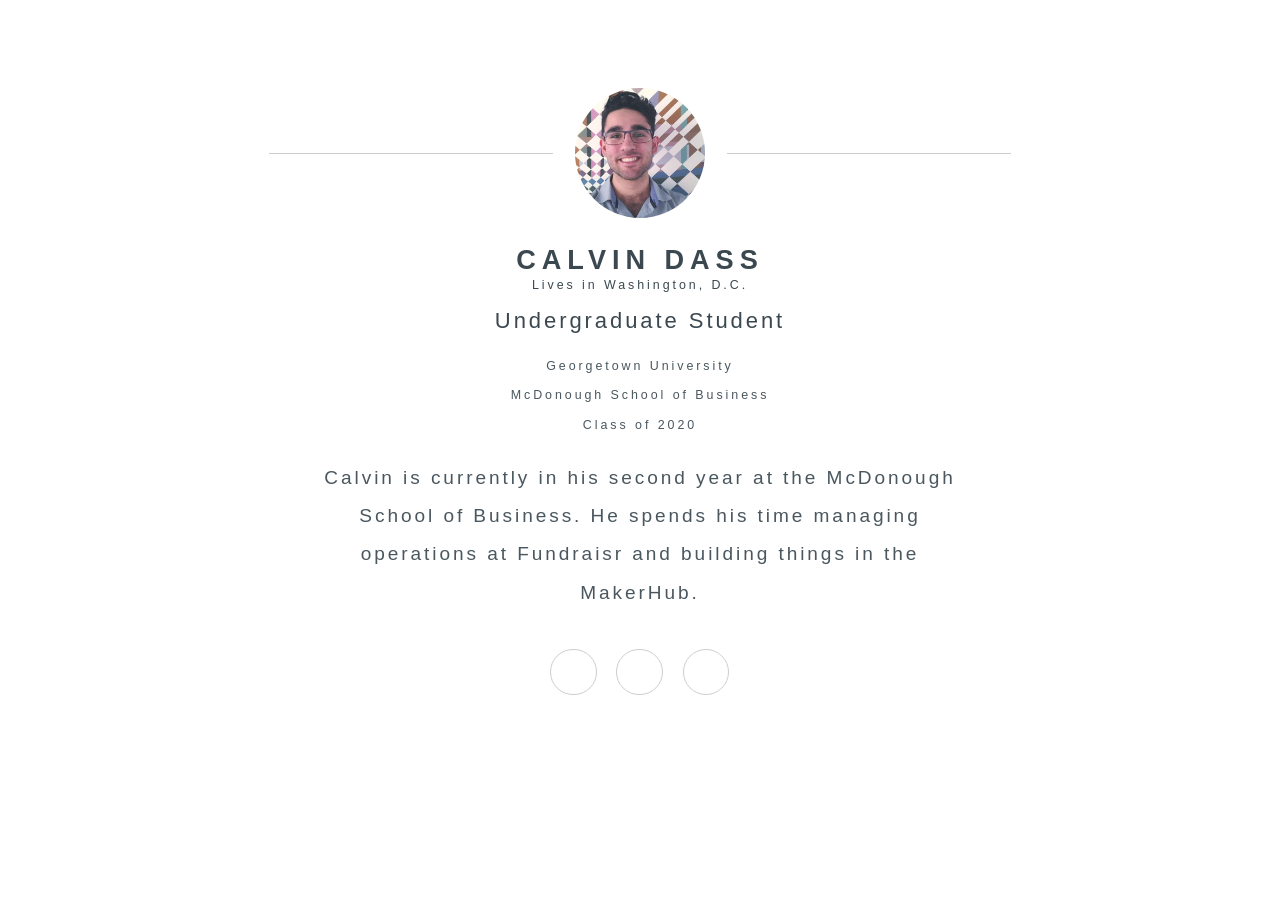
==== index.html @ 3ffeddf9 "Resume" ====
<!DOCTYPE HTML>

<html lang="en-us">
<html>
  <head>
  <title>Calvin</title>
  <meta charset="utf-8" />
  <meta name="viewport" content="width=device-width, initial-scale=1" />
  <meta name="description" content="">
  <meta name="author" content="">
  <meta name="generator" content="Hugo 0.25.1" />
  
    <link rel="icon" href="/images/icons/favicon.ico" type="image/x-icon" sizes="16x16 32x32" />
  
  
  
  <link rel="apple-touch-icon-precomposed" href="/images/icons/apple.png" />

  <link rel="stylesheet" href="/assets/css/main.css" />

  

  
    <link rel="stylesheet" href="/assets/css/font-awesome.min.css" />
  

  
    <link rel="stylesheet" href="http://calvindass.com/background.css">
  
    <link rel="stylesheet" href="http://calvindass.com/icons.css">
  

  
  
  

  <noscript><link rel="stylesheet" href="/assets/css/noscript.css" /></noscript>
</head>

  <body class="is-loading">

    
      <div id="wrapper">

        
          <section id="main">
            <header>
              <span class="avatar"><img src="/images/avatars/calvin.jpg" alt="avatar" height="130" width="130" ></span>
              <h1 class="name">
                
                  Calvin Dass
                
              </h1>
              
                <h5 class=location>Lives in <a href="#some-maps-url">Washington, D.C.</a></h5>
              

              
                <h2 class="position">Undergraduate Student</h2>
              

              
              <ul>
                
                  <li>Georgetown University</li>
                
                  <li>McDonough School of Business</li>
                
                  <li>Class of 2020</li>
                
              </ul>
              

              
                <span class="biography">Calvin is currently in his second year at the McDonough School of Business. He spends his time managing operations at Fundraisr and building things in the MakerHub.</span>
              
            </header>

            <footer>
              <ul class="icons">
                
                  <li><a href="https://www.linkedin.com/in/calvin-dass-562966106/" class="fa-linkedin" target="_blank">LinkedIn</a></li>
                
                  <li><a href="https://www.instagram.com/oakypokey" class="fa-instagram" target="_blank">Instagram</a></li>
                
                  <li><a href="CalvinDassResume.pdf" class="fa-hand-spock-o" target="_blank">Resume</a></li>
                
              </ul>
              
            </footer>
          </section>

        
          <footer id="footer">
  <ul class="copyright">
    <li>&copy; 
      
        Calvin Dass
      </li>
    <li>
      
        <a href="https://creativecommons.org/licenses/by-sa/4.0/legalcode">CC-BY-SA-4.0</a>
      </li>
  </ul>
  
    <ul class="credit copyright">
      
        <li> <a href="https://html5up.net"></a></li>
      
    </ul>
   

</footer>


      </div>
    

<script>
  if ('addEventListener' in window) {
    window.addEventListener('load', function() { document.body.className = document.body.className.replace(/\bis-loading\b/, ''); });
    document.body.className += (navigator.userAgent.match(/(MSIE|rv:11\.0)/) ? ' is-ie' : '');
  }
</script>









  

  </body>
</html>
---- assets/css/main.css ----
@charset "UTF-8";
@import url("source-sans-pro-300-family.css");
/*
	Identity by HTML5 UP
	html5up.net | @n33co
	Free for personal and commercial use under the CCA 3.0 license (html5up.net/license)
*/
/* Reset */
html, body, div, span, applet, object, iframe, h1, h2, h3, h4, h5, h6, p, blockquote, pre, a, abbr, acronym, address, big, cite, code, del, dfn, em, img, ins, kbd, q, s, samp, small, strike, strong, sub, sup, tt, var, b, u, i, center, dl, dt, dd, ol, ul, li, fieldset, form, label, legend, table, caption, tbody, tfoot, thead, tr, th, td, article, aside, canvas, details, embed, figure, figcaption, footer, header, hgroup, menu, nav, output, ruby, section, summary, time, mark, audio, video {
  margin: 0;
  padding: 0;
  border: 0;
  font-size: 100%;
  font: inherit;
  vertical-align: baseline; }

article, aside, details, figcaption, figure, footer, header, hgroup, menu, nav, section {
  display: block; }

body {
  line-height: 1; }

ol, ul {
  list-style: none; }

blockquote, q {
  quotes: none; }

blockquote:before, blockquote:after, q:before, q:after {
  content: '';
  content: none; }

table {
  border-collapse: collapse;
  border-spacing: 0; }

body {
  -webkit-text-size-adjust: none; }

/* Box Model */
*, *:before, *:after {
  -moz-box-sizing: border-box;
  -webkit-box-sizing: border-box;
  box-sizing: border-box; }

/* Type */
body, input, select, textarea {
  color: #414f57;
  font-family: "Source Sans Pro", Helvetica, sans-serif;
  font-size: 14pt;
  font-weight: 300;
  line-height: 2;
  letter-spacing: 0.2em; }
  @media screen and (max-width: 1680px) {
    body, input, select, textarea {
      font-size: 11pt; } }
  @media screen and (max-width: 480px) {
    body, input, select, textarea {
      font-size: 10pt;
      line-height: 1.75; } }

a {
  -moz-transition: color 0.2s ease, border-color 0.2s ease;
  -webkit-transition: color 0.2s ease, border-color 0.2s ease;
  -ms-transition: color 0.2s ease, border-color 0.2s ease;
  transition: color 0.2s ease, border-color 0.2s ease;
  color: inherit;
  text-decoration: none; }
  a:before {
    -moz-transition: color 0.2s ease, text-shadow 0.2s ease;
    -webkit-transition: color 0.2s ease, text-shadow 0.2s ease;
    -ms-transition: color 0.2s ease, text-shadow 0.2s ease;
    transition: color 0.2s ease, text-shadow 0.2s ease; }
  a:hover {
    color: #40e8e8;
    text-decoration: underline; }

strong, b {
  color: #313f47; }

em, i {
  font-style: italic; }

p {
  margin: 0 0 1.5em 0; }

h1, h2, h3, h4, h5, h6 {
  color: #313f47;
  line-height: 1.5;
  margin: 0 0 0.75em 0; }
  h1 a, h2 a, h3 a, h4 a, h5 a, h6 a {
    color: inherit;
    text-decoration: none; }

h1 {
  font-size: 1.85em;
  letter-spacing: 0.22em;
  margin: 0 0 0.525em 0; }
  h1.name {
    text-transform: uppercase; }

h2 {
  font-size: 1.5em; }

h3 {
  font-size: 1.25em; }

h4 {
  font-size: 1em; }

h5, li {
  font-size: 0.85em; }

h6, .biography {
  font-size: 1.3em; }

@media screen and (max-width: 480px) {
  h1 {
    font-size: 1.65em; } }
sub {
  font-size: 0.8em;
  position: relative;
  top: 0.5em; }

sup {
  font-size: 0.8em;
  position: relative;
  top: -0.5em; }

hr {
  border: 0;
  border-bottom: solid 1px #c8cccf;
  margin: 1.5em 0; }

/* Form */
form {
  margin: 0 0 1.5em 0; }
  form > .field {
    margin: 0 0 1.5em 0; }
    form > .field > :last-child {
      margin-bottom: 0; }

label {
  color: #313f47;
  display: block;
  font-size: 0.9em;
  margin: 0 0 0.75em 0; }

input:not([type]),
input[type="password"],
input[type="email"],
input[type="tel"],
select,
textarea {
  -moz-appearance: none;
  -webkit-appearance: none;
  -ms-appearance: none;
  appearance: none;
  border-radius: 4px;
  border: solid 1px #c8cccf;
  color: inherit;
  display: block;
  outline: 0;
  padding: 0 1em;
  text-decoration: none;
  width: 100%; }
  input:not([type]):invalid,
  input[type="password"]:invalid,
  input[type="email"]:invalid,
  input[type="tel"]:invalid,
  select:invalid,
  textarea:invalid {
    box-shadow: none; }
  input:not([type]):focus,
  input[type="password"]:focus,
  input[type="email"]:focus,
  input[type="tel"]:focus,
  select:focus,
  textarea:focus {
    border-color: #40e8e8; }

.select-wrapper {
  text-decoration: none;
  display: block;
  position: relative; }
  .select-wrapper:before {
    content: "";
    -moz-osx-font-smoothing: grayscale;
    -webkit-font-smoothing: antialiased;
    font-family: FontAwesome;
    font-style: normal;
    font-weight: normal;
    text-transform: none !important; }
  .select-wrapper:before {
    color: #c8cccf;
    display: block;
    height: 2.75em;
    line-height: 2.75em;
    pointer-events: none;
    position: absolute;
    right: 0;
    text-align: center;
    top: 0;
    width: 2.75em; }
  .select-wrapper select::-ms-expand {
    display: none; }

input:not([type]),
input[type="password"],
input[type="email"],
select {
  height: 2.75em; }

textarea {
  padding: 0.75em 1em; }

input[type="checkbox"],
input[type="radio"] {
  -moz-appearance: none;
  -webkit-appearance: none;
  -ms-appearance: none;
  appearance: none;
  display: block;
  float: left;
  margin-right: -2em;
  opacity: 0;
  width: 1em;
  z-index: -1; }
  input[type="checkbox"] + label,
  input[type="radio"] + label {
    text-decoration: none;
    color: #414f57;
    cursor: pointer;
    display: inline-block;
    font-size: 1em;
    font-weight: 300;
    padding-left: 2.4em;
    padding-right: 0.75em;
    position: relative; }
    input[type="checkbox"] + label:before,
    input[type="radio"] + label:before {
      -moz-osx-font-smoothing: grayscale;
      -webkit-font-smoothing: antialiased;
      font-family: FontAwesome;
      font-style: normal;
      font-weight: normal;
      text-transform: none !important; }
    input[type="checkbox"] + label:before,
    input[type="radio"] + label:before {
      border-radius: 4px;
      border: solid 1px #c8cccf;
      content: '';
      display: inline-block;
      height: 1.65em;
      left: 0;
      line-height: 1.58125em;
      position: absolute;
      text-align: center;
      top: 0.15em;
      width: 1.65em; }
  input[type="checkbox"]:checked + label:before,
  input[type="radio"]:checked + label:before {
    color: #40e8e8;
    content: '\f00c'; }
  input[type="checkbox"]:focus + label:before,
  input[type="radio"]:focus + label:before {
    border-color: #40e8e8; }

input[type="checkbox"] + label:before {
  border-radius: 4px; }

input[type="radio"] + label:before {
  border-radius: 100%; }

::-webkit-input-placeholder {
  color: #616f77 !important;
  opacity: 1.0; }

:-moz-placeholder {
  color: #616f77 !important;
  opacity: 1.0; }

::-moz-placeholder {
  color: #616f77 !important;
  opacity: 1.0; }

:-ms-input-placeholder {
  color: #616f77 !important;
  opacity: 1.0; }

.formerize-placeholder {
  color: #616f77 !important;
  opacity: 1.0; }

.grecaptcha-badge {
  display: none; }

/* Icon */
.icon {
  text-decoration: none;
  position: relative;
  border-bottom: none; }
  .icon:before {
    -moz-osx-font-smoothing: grayscale;
    -webkit-font-smoothing: antialiased;
    font-family: FontAwesome;
    font-style: normal;
    font-weight: normal;
    text-transform: none !important; }
  .icon > .label {
    display: none; }

/* List */
ol {
  list-style: decimal;
  margin: 0 0 1.5em 0;
  padding-left: 1.25em; }
  ol li {
    padding-left: 0.25em; }

ul {
  list-style: none;
  margin: 0 0 1.125em 0; }
  ul li {
    padding-bottom: 0.375em; }
  ul.alt {
    padding-left: 0; }
    ul.alt li {
      border-top: solid 1px #c8cccf;
      padding: 0.5em 0; }
      ul.alt li:first-child {
        border-top: 0;
        padding-top: 0; }
  ul.icons {
    cursor: default;
    list-style: none;
    padding-left: 0; }
    ul.icons li {
      display: inline-block;
      padding: 0.675em 0.5em; }
      ul.icons li a {
        text-decoration: none;
        position: relative;
        display: block;
        width: 3.75em;
        height: 3.75em;
        border-radius: 100%;
        border: solid 1px #c8cccf;
        line-height: 3.75em;
        overflow: hidden;
        text-align: center;
        text-indent: 3.75em;
        white-space: nowrap; }
        ul.icons li a:before {
          -moz-osx-font-smoothing: grayscale;
          -webkit-font-smoothing: antialiased;
          font-family: FontAwesome;
          font-style: normal;
          font-weight: normal;
          text-transform: none !important; }
        ul.icons li a:before {
          color: #ffffff;
          text-shadow: 1.25px 0px 0px #c8cccf, -1.25px 0px 0px #c8cccf, 0px 1.25px 0px #c8cccf, 0px -1.25px 0px #c8cccf; }
        ul.icons li a:hover:before {
          text-shadow: 1.25px 0px 0px #40e8e8, -1.25px 0px 0px #40e8e8, 0px 1.25px 0px #40e8e8, 0px -1.25px 0px #40e8e8; }
        ul.icons li a:before {
          position: absolute;
          top: 0;
          left: 0;
          width: inherit;
          height: inherit;
          font-size: 1.85rem;
          line-height: inherit;
          text-align: center;
          text-indent: 0; }
        ul.icons li a:hover {
          border-color: #40e8e8; }
    @media screen and (max-width: 480px) {
      ul.icons li a:before {
        font-size: 1.5rem; } }
  ul.actions {
    cursor: default;
    list-style: none;
    padding-left: 0; }
    ul.actions li {
      display: inline-block;
      padding: 0 0.75em 0 0;
      vertical-align: middle; }
      ul.actions li:last-child {
        padding-right: 0; }

dl {
  margin: 0 0 1.5em 0; }
  dl dt {
    display: block;
    margin: 0 0 0.75em 0; }
  dl dd {
    margin-left: 1.5em; }

/* Button */
input[type="submit"],
input[type="reset"],
input[type="button"],
button,
.button {
  -moz-appearance: none;
  -webkit-appearance: none;
  -ms-appearance: none;
  appearance: none;
  -moz-transition: background-color 0.2s ease-in-out, border-color 0.2s ease-in-out, color 0.2s ease-in-out;
  -webkit-transition: background-color 0.2s ease-in-out, border-color 0.2s ease-in-out, color 0.2s ease-in-out;
  -ms-transition: background-color 0.2s ease-in-out, border-color 0.2s ease-in-out, color 0.2s ease-in-out;
  transition: background-color 0.2s ease-in-out, border-color 0.2s ease-in-out, color 0.2s ease-in-out;
  display: inline-block;
  height: 2.75em;
  line-height: 2.75em;
  padding: 0 1.5em;
  background-color: transparent;
  border-radius: 4px;
  border: solid 1px #c8cccf;
  color: #414f57 !important;
  cursor: pointer;
  text-align: center;
  text-decoration: none;
  white-space: nowrap; }
  input[type="submit"]:hover,
  input[type="reset"]:hover,
  input[type="button"]:hover,
  button:hover,
  .button:hover {
    border-color: #40e8e8;
    color: #40e8e8 !important; }
  input[type="submit"].icon,
  input[type="reset"].icon,
  input[type="button"].icon,
  button.icon,
  .button.icon {
    padding-left: 1.35em; }
    input[type="submit"].icon:before,
    input[type="reset"].icon:before,
    input[type="button"].icon:before,
    button.icon:before,
    .button.icon:before {
      margin-right: 0.5em; }
  input[type="submit"].fit,
  input[type="reset"].fit,
  input[type="button"].fit,
  button.fit,
  .button.fit {
    display: block;
    width: 100%;
    margin: 0 0 0.75em 0; }
  input[type="submit"].small,
  input[type="reset"].small,
  input[type="button"].small,
  button.small,
  .button.small {
    font-size: 0.8em; }
  input[type="submit"].big,
  input[type="reset"].big,
  input[type="button"].big,
  button.big,
  .button.big {
    font-size: 1.35em; }
  input[type="submit"].disabled, input[type="submit"]:disabled,
  input[type="reset"].disabled,
  input[type="reset"]:disabled,
  input[type="button"].disabled,
  input[type="button"]:disabled,
  button.disabled,
  button:disabled,
  .button.disabled,
  .button:disabled {
    -moz-pointer-events: none;
    -webkit-pointer-events: none;
    -ms-pointer-events: none;
    pointer-events: none;
    opacity: 0.5; }

/* Main */
#main {
  position: relative;
  max-width: 60%;
  min-width: 27em;
  padding: 4.5em 3em 3em 3em ;
  background: #ffffff;
  border-radius: 4px;
  cursor: default;
  opacity: 0.95;
  text-align: center;
  -moz-transform-origin: 50% 50%;
  -webkit-transform-origin: 50% 50%;
  -ms-transform-origin: 50% 50%;
  transform-origin: 50% 50%;
  -moz-transform: rotateX(0deg);
  -webkit-transform: rotateX(0deg);
  -ms-transform: rotateX(0deg);
  transform: rotateX(0deg);
  -moz-transition: opacity 1s ease, -moz-transform 1s ease;
  -webkit-transition: opacity 1s ease, -webkit-transform 1s ease;
  -ms-transition: opacity 1s ease, -ms-transform 1s ease;
  transition: opacity 1s ease, transform 1s ease; }
  #main .avatar {
    position: relative;
    display: block;
    margin-bottom: 1.5em; }
    #main .avatar img {
      display: block;
      margin: 0 auto;
      border-radius: 100%;
      box-shadow: 0 0 0 1.5em #ffffff; }
    #main .avatar:before {
      content: '';
      display: block;
      position: absolute;
      top: 50%;
      left: -3em;
      width: calc(100% + 6em);
      height: 1px;
      z-index: -1;
      background: #c8cccf; }
  #main .name {
    font-weight: bold; }
  #main .location {
    display: block;
    margin-top: -1.5em;
    margin-bottom: 0.75em; }
  #main .biography {
    display: block;
    margin-bottom: 1.5em; }
  @media screen and (max-width: 480px) {
    #main {
      min-width: 0;
      width: 100%;
      padding: 4em 2em 2.5em 2em ; }
      #main .avatar:before {
        left: -2em;
        width: calc(100% + 4em); } }
  body.is-loading #main {
    opacity: 0;
    -moz-transform: rotateX(15deg);
    -webkit-transform: rotateX(15deg);
    -ms-transform: rotateX(15deg);
    transform: rotateX(15deg); }

/* Footer */
#footer {
  -moz-align-self: -moz-flex-end;
  -webkit-align-self: -webkit-flex-end;
  -ms-align-self: -ms-flex-end;
  align-self: flex-end;
  width: 100%;
  padding: 1.5em 0 0 0;
  color: rgba(255, 255, 255, 0.75);
  cursor: default;
  text-align: center; }
  #footer .copyright {
    margin: 0;
    padding: 0;
    font-size: 0.9em;
    list-style: none; }
    #footer .copyright li {
      display: inline-block;
      margin: 0 0 0 0.45em;
      padding: 0 0 0 0.85em;
      border-left: solid 1px rgba(255, 255, 255, 0.5);
      line-height: 1; }
      #footer .copyright li:first-child {
        border-left: 0; }

/* Wrapper */
#wrapper {
  display: -moz-flex;
  display: -webkit-flex;
  display: -ms-flex;
  display: flex;
  -moz-align-items: center;
  -webkit-align-items: center;
  -ms-align-items: center;
  align-items: center;
  -moz-justify-content: space-between;
  -webkit-justify-content: space-between;
  -ms-justify-content: space-between;
  justify-content: space-between;
  -moz-flex-direction: column;
  -webkit-flex-direction: column;
  -ms-flex-direction: column;
  flex-direction: column;
  -moz-perspective: 1000px;
  -webkit-perspective: 1000px;
  -ms-perspective: 1000px;
  perspective: 1000px;
  position: relative;
  min-height: 100%;
  padding: 1.5em;
  z-index: 2; }
  #wrapper > * {
    z-index: 1; }
  #wrapper:before {
    content: '';
    display: block; }
  @media screen and (max-width: 360px) {
    #wrapper {
      padding: 0.75em; } }
  body.is-ie #wrapper {
    height: 100%; }

/*# sourceMappingURL=main.css.map */
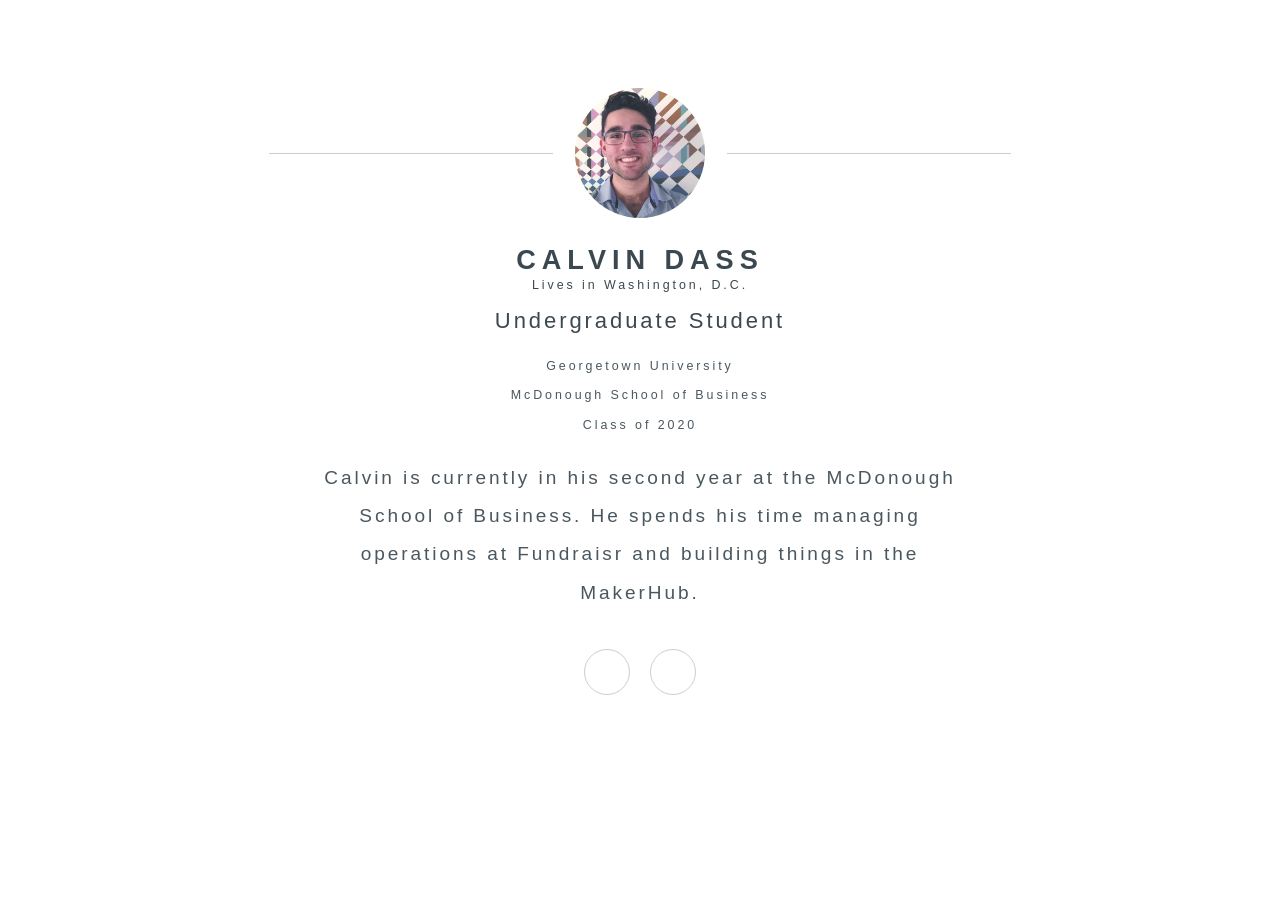
==== commit 470e8110: "Removed Instagram" ====
--- a/index.html
+++ b/index.html
@@ -81,8 +81,6 @@
                 
                   <li><a href="https://www.linkedin.com/in/calvin-dass-562966106/" class="fa-linkedin" target="_blank">LinkedIn</a></li>
                 
-                  <li><a href="https://www.instagram.com/oakypokey" class="fa-instagram" target="_blank">Instagram</a></li>
-                
                   <li><a href="CalvinDassResume.pdf" class="fa-hand-spock-o" target="_blank">Resume</a></li>
                 
               </ul>
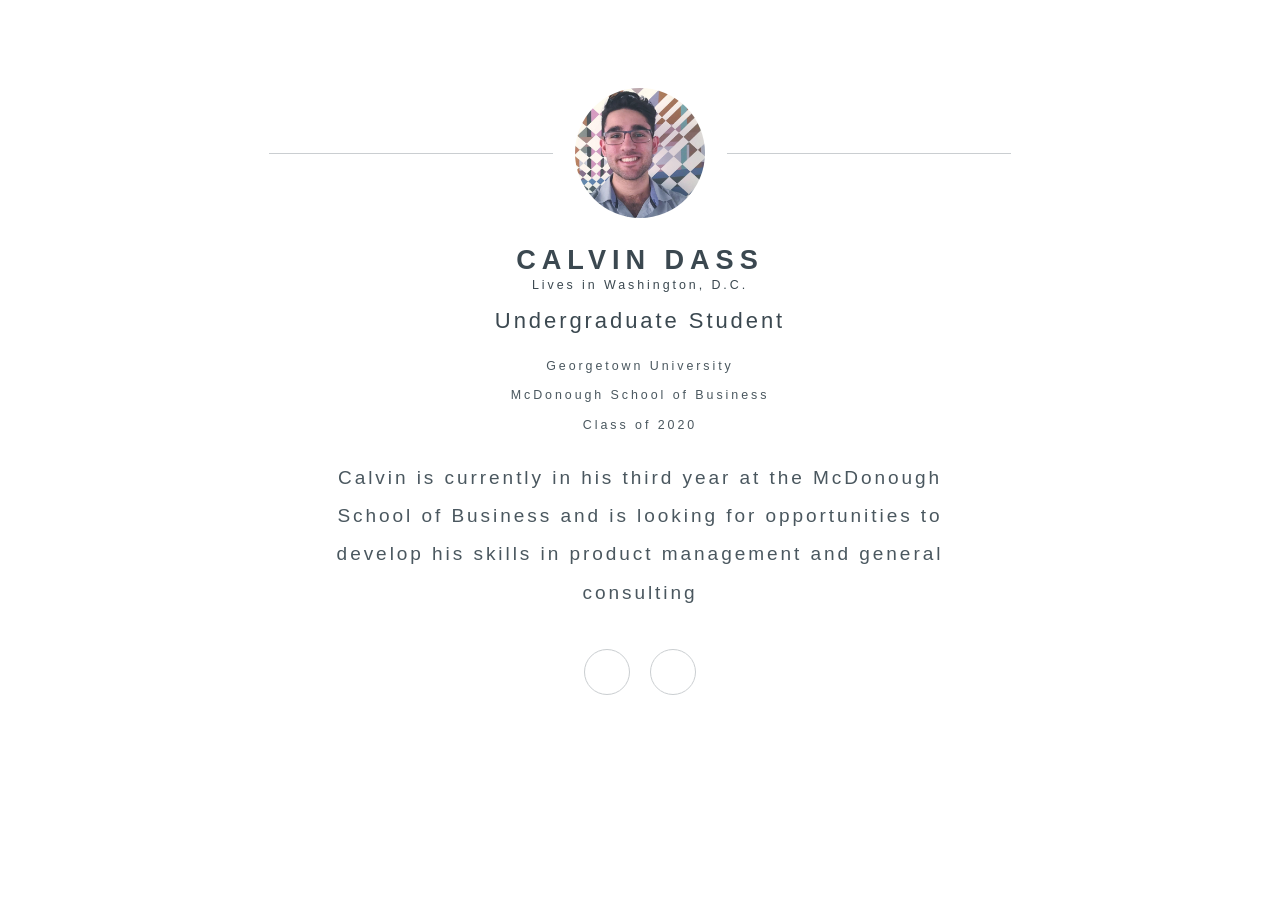
==== commit 38d29502: "Updated bio" ====
--- a/index.html
+++ b/index.html
@@ -1,135 +1,135 @@
-<!DOCTYPE HTML>
-
-<html lang="en-us">
-<html>
-  <head>
-  <title>Calvin</title>
-  <meta charset="utf-8" />
-  <meta name="viewport" content="width=device-width, initial-scale=1" />
-  <meta name="description" content="">
-  <meta name="author" content="">
-  <meta name="generator" content="Hugo 0.25.1" />
-  
-    <link rel="icon" href="/images/icons/favicon.ico" type="image/x-icon" sizes="16x16 32x32" />
-  
-  
-  
-  <link rel="apple-touch-icon-precomposed" href="/images/icons/apple.png" />
-
-  <link rel="stylesheet" href="/assets/css/main.css" />
-
-  
-
-  
-    <link rel="stylesheet" href="/assets/css/font-awesome.min.css" />
-  
-
-  
-    <link rel="stylesheet" href="http://calvindass.com/background.css">
-  
-    <link rel="stylesheet" href="http://calvindass.com/icons.css">
-  
-
-  
-  
-  
-
-  <noscript><link rel="stylesheet" href="/assets/css/noscript.css" /></noscript>
-</head>
-
-  <body class="is-loading">
-
-    
-      <div id="wrapper">
-
-        
-          <section id="main">
-            <header>
-              <span class="avatar"><img src="/images/avatars/calvin.jpg" alt="avatar" height="130" width="130" ></span>
-              <h1 class="name">
-                
-                  Calvin Dass
-                
-              </h1>
-              
-                <h5 class=location>Lives in <a href="#some-maps-url">Washington, D.C.</a></h5>
-              
-
-              
-                <h2 class="position">Undergraduate Student</h2>
-              
-
-              
-              <ul>
-                
-                  <li>Georgetown University</li>
-                
-                  <li>McDonough School of Business</li>
-                
-                  <li>Class of 2020</li>
-                
-              </ul>
-              
-
-              
-                <span class="biography">Calvin is currently in his second year at the McDonough School of Business. He spends his time managing operations at Fundraisr and building things in the MakerHub.</span>
-              
-            </header>
-
-            <footer>
-              <ul class="icons">
-                
-                  <li><a href="https://www.linkedin.com/in/calvin-dass-562966106/" class="fa-linkedin" target="_blank">LinkedIn</a></li>
-                
-                  <li><a href="CalvinDassResume.pdf" class="fa-hand-spock-o" target="_blank">Resume</a></li>
-                
-              </ul>
-              
-            </footer>
-          </section>
-
-        
-          <footer id="footer">
-  <ul class="copyright">
-    <li>&copy; 
-      
-        Calvin Dass
-      </li>
-    <li>
-      
-        <a href="https://creativecommons.org/licenses/by-sa/4.0/legalcode">CC-BY-SA-4.0</a>
-      </li>
-  </ul>
-  
-    <ul class="credit copyright">
-      
-        <li> <a href="https://html5up.net"></a></li>
-      
-    </ul>
-   
-
-</footer>
-
-
-      </div>
-    
-
-<script>
-  if ('addEventListener' in window) {
-    window.addEventListener('load', function() { document.body.className = document.body.className.replace(/\bis-loading\b/, ''); });
-    document.body.className += (navigator.userAgent.match(/(MSIE|rv:11\.0)/) ? ' is-ie' : '');
-  }
-</script>
-
-
-
-
-
-
-
-
-
-  
-
-  </body>
-</html>
+<!DOCTYPE HTML>
+
+<html lang="en-us">
+<html>
+  <head>
+  <title>Calvin</title>
+  <meta charset="utf-8" />
+  <meta name="viewport" content="width=device-width, initial-scale=1" />
+  <meta name="description" content="">
+  <meta name="author" content="">
+  <meta name="generator" content="Hugo 0.25.1" />
+  
+    <link rel="icon" href="/images/icons/favicon.ico" type="image/x-icon" sizes="16x16 32x32" />
+  
+  
+  
+  <link rel="apple-touch-icon-precomposed" href="/images/icons/apple.png" />
+
+  <link rel="stylesheet" href="/assets/css/main.css" />
+
+  
+
+  
+    <link rel="stylesheet" href="/assets/css/font-awesome.min.css" />
+  
+
+  
+    <link rel="stylesheet" href="http://calvindass.com/background.css">
+  
+    <link rel="stylesheet" href="http://calvindass.com/icons.css">
+  
+
+  
+  
+  
+
+  <noscript><link rel="stylesheet" href="/assets/css/noscript.css" /></noscript>
+</head>
+
+  <body class="is-loading">
+
+    
+      <div id="wrapper">
+
+        
+          <section id="main">
+            <header>
+              <span class="avatar"><img src="/images/avatars/calvin.jpg" alt="avatar" height="130" width="130" ></span>
+              <h1 class="name">
+                
+                  Calvin Dass
+                
+              </h1>
+              
+                <h5 class=location>Lives in <a href="#some-maps-url">Washington, D.C.</a></h5>
+              
+
+              
+                <h2 class="position">Undergraduate Student</h2>
+              
+
+              
+              <ul>
+                
+                  <li>Georgetown University</li>
+                
+                  <li>McDonough School of Business</li>
+                
+                  <li>Class of 2020</li>
+                
+              </ul>
+              
+
+              
+                <span class="biography">Calvin is currently in his third year at the McDonough School of Business and is looking for opportunities to develop his skills in product management and general consulting</span>
+              
+            </header>
+
+            <footer>
+              <ul class="icons">
+                
+                  <li><a href="https://www.linkedin.com/in/calvin-dass-562966106/" class="fa-linkedin" target="_blank">LinkedIn</a></li>
+                
+                  <li><a href="CalvinDassResume.pdf" class="fa-hand-spock-o" target="_blank">Resume</a></li>
+                
+              </ul>
+              
+            </footer>
+          </section>
+
+        
+          <footer id="footer">
+  <ul class="copyright">
+    <li>&copy; 
+      
+        Calvin Dass
+      </li>
+    <li>
+      
+        <a href="https://creativecommons.org/licenses/by-sa/4.0/legalcode">CC-BY-SA-4.0</a>
+      </li>
+  </ul>
+  
+    <ul class="credit copyright">
+      
+        <li> <a href="https://html5up.net"></a></li>
+      
+    </ul>
+   
+
+</footer>
+
+
+      </div>
+    
+
+<script>
+  if ('addEventListener' in window) {
+    window.addEventListener('load', function() { document.body.className = document.body.className.replace(/\bis-loading\b/, ''); });
+    document.body.className += (navigator.userAgent.match(/(MSIE|rv:11\.0)/) ? ' is-ie' : '');
+  }
+</script>
+
+
+
+
+
+
+
+
+
+  
+
+  </body>
+</html>
--- a/assets/css/main.css
+++ b/assets/css/main.css
@@ -1,608 +1,608 @@
-@charset "UTF-8";
-@import url("source-sans-pro-300-family.css");
-/*
-	Identity by HTML5 UP
-	html5up.net | @n33co
-	Free for personal and commercial use under the CCA 3.0 license (html5up.net/license)
-*/
-/* Reset */
-html, body, div, span, applet, object, iframe, h1, h2, h3, h4, h5, h6, p, blockquote, pre, a, abbr, acronym, address, big, cite, code, del, dfn, em, img, ins, kbd, q, s, samp, small, strike, strong, sub, sup, tt, var, b, u, i, center, dl, dt, dd, ol, ul, li, fieldset, form, label, legend, table, caption, tbody, tfoot, thead, tr, th, td, article, aside, canvas, details, embed, figure, figcaption, footer, header, hgroup, menu, nav, output, ruby, section, summary, time, mark, audio, video {
-  margin: 0;
-  padding: 0;
-  border: 0;
-  font-size: 100%;
-  font: inherit;
-  vertical-align: baseline; }
-
-article, aside, details, figcaption, figure, footer, header, hgroup, menu, nav, section {
-  display: block; }
-
-body {
-  line-height: 1; }
-
-ol, ul {
-  list-style: none; }
-
-blockquote, q {
-  quotes: none; }
-
-blockquote:before, blockquote:after, q:before, q:after {
-  content: '';
-  content: none; }
-
-table {
-  border-collapse: collapse;
-  border-spacing: 0; }
-
-body {
-  -webkit-text-size-adjust: none; }
-
-/* Box Model */
-*, *:before, *:after {
-  -moz-box-sizing: border-box;
-  -webkit-box-sizing: border-box;
-  box-sizing: border-box; }
-
-/* Type */
-body, input, select, textarea {
-  color: #414f57;
-  font-family: "Source Sans Pro", Helvetica, sans-serif;
-  font-size: 14pt;
-  font-weight: 300;
-  line-height: 2;
-  letter-spacing: 0.2em; }
-  @media screen and (max-width: 1680px) {
-    body, input, select, textarea {
-      font-size: 11pt; } }
-  @media screen and (max-width: 480px) {
-    body, input, select, textarea {
-      font-size: 10pt;
-      line-height: 1.75; } }
-
-a {
-  -moz-transition: color 0.2s ease, border-color 0.2s ease;
-  -webkit-transition: color 0.2s ease, border-color 0.2s ease;
-  -ms-transition: color 0.2s ease, border-color 0.2s ease;
-  transition: color 0.2s ease, border-color 0.2s ease;
-  color: inherit;
-  text-decoration: none; }
-  a:before {
-    -moz-transition: color 0.2s ease, text-shadow 0.2s ease;
-    -webkit-transition: color 0.2s ease, text-shadow 0.2s ease;
-    -ms-transition: color 0.2s ease, text-shadow 0.2s ease;
-    transition: color 0.2s ease, text-shadow 0.2s ease; }
-  a:hover {
-    color: #40e8e8;
-    text-decoration: underline; }
-
-strong, b {
-  color: #313f47; }
-
-em, i {
-  font-style: italic; }
-
-p {
-  margin: 0 0 1.5em 0; }
-
-h1, h2, h3, h4, h5, h6 {
-  color: #313f47;
-  line-height: 1.5;
-  margin: 0 0 0.75em 0; }
-  h1 a, h2 a, h3 a, h4 a, h5 a, h6 a {
-    color: inherit;
-    text-decoration: none; }
-
-h1 {
-  font-size: 1.85em;
-  letter-spacing: 0.22em;
-  margin: 0 0 0.525em 0; }
-  h1.name {
-    text-transform: uppercase; }
-
-h2 {
-  font-size: 1.5em; }
-
-h3 {
-  font-size: 1.25em; }
-
-h4 {
-  font-size: 1em; }
-
-h5, li {
-  font-size: 0.85em; }
-
-h6, .biography {
-  font-size: 1.3em; }
-
-@media screen and (max-width: 480px) {
-  h1 {
-    font-size: 1.65em; } }
-sub {
-  font-size: 0.8em;
-  position: relative;
-  top: 0.5em; }
-
-sup {
-  font-size: 0.8em;
-  position: relative;
-  top: -0.5em; }
-
-hr {
-  border: 0;
-  border-bottom: solid 1px #c8cccf;
-  margin: 1.5em 0; }
-
-/* Form */
-form {
-  margin: 0 0 1.5em 0; }
-  form > .field {
-    margin: 0 0 1.5em 0; }
-    form > .field > :last-child {
-      margin-bottom: 0; }
-
-label {
-  color: #313f47;
-  display: block;
-  font-size: 0.9em;
-  margin: 0 0 0.75em 0; }
-
-input:not([type]),
-input[type="password"],
-input[type="email"],
-input[type="tel"],
-select,
-textarea {
-  -moz-appearance: none;
-  -webkit-appearance: none;
-  -ms-appearance: none;
-  appearance: none;
-  border-radius: 4px;
-  border: solid 1px #c8cccf;
-  color: inherit;
-  display: block;
-  outline: 0;
-  padding: 0 1em;
-  text-decoration: none;
-  width: 100%; }
-  input:not([type]):invalid,
-  input[type="password"]:invalid,
-  input[type="email"]:invalid,
-  input[type="tel"]:invalid,
-  select:invalid,
-  textarea:invalid {
-    box-shadow: none; }
-  input:not([type]):focus,
-  input[type="password"]:focus,
-  input[type="email"]:focus,
-  input[type="tel"]:focus,
-  select:focus,
-  textarea:focus {
-    border-color: #40e8e8; }
-
-.select-wrapper {
-  text-decoration: none;
-  display: block;
-  position: relative; }
-  .select-wrapper:before {
-    content: "";
-    -moz-osx-font-smoothing: grayscale;
-    -webkit-font-smoothing: antialiased;
-    font-family: FontAwesome;
-    font-style: normal;
-    font-weight: normal;
-    text-transform: none !important; }
-  .select-wrapper:before {
-    color: #c8cccf;
-    display: block;
-    height: 2.75em;
-    line-height: 2.75em;
-    pointer-events: none;
-    position: absolute;
-    right: 0;
-    text-align: center;
-    top: 0;
-    width: 2.75em; }
-  .select-wrapper select::-ms-expand {
-    display: none; }
-
-input:not([type]),
-input[type="password"],
-input[type="email"],
-select {
-  height: 2.75em; }
-
-textarea {
-  padding: 0.75em 1em; }
-
-input[type="checkbox"],
-input[type="radio"] {
-  -moz-appearance: none;
-  -webkit-appearance: none;
-  -ms-appearance: none;
-  appearance: none;
-  display: block;
-  float: left;
-  margin-right: -2em;
-  opacity: 0;
-  width: 1em;
-  z-index: -1; }
-  input[type="checkbox"] + label,
-  input[type="radio"] + label {
-    text-decoration: none;
-    color: #414f57;
-    cursor: pointer;
-    display: inline-block;
-    font-size: 1em;
-    font-weight: 300;
-    padding-left: 2.4em;
-    padding-right: 0.75em;
-    position: relative; }
-    input[type="checkbox"] + label:before,
-    input[type="radio"] + label:before {
-      -moz-osx-font-smoothing: grayscale;
-      -webkit-font-smoothing: antialiased;
-      font-family: FontAwesome;
-      font-style: normal;
-      font-weight: normal;
-      text-transform: none !important; }
-    input[type="checkbox"] + label:before,
-    input[type="radio"] + label:before {
-      border-radius: 4px;
-      border: solid 1px #c8cccf;
-      content: '';
-      display: inline-block;
-      height: 1.65em;
-      left: 0;
-      line-height: 1.58125em;
-      position: absolute;
-      text-align: center;
-      top: 0.15em;
-      width: 1.65em; }
-  input[type="checkbox"]:checked + label:before,
-  input[type="radio"]:checked + label:before {
-    color: #40e8e8;
-    content: '\f00c'; }
-  input[type="checkbox"]:focus + label:before,
-  input[type="radio"]:focus + label:before {
-    border-color: #40e8e8; }
-
-input[type="checkbox"] + label:before {
-  border-radius: 4px; }
-
-input[type="radio"] + label:before {
-  border-radius: 100%; }
-
-::-webkit-input-placeholder {
-  color: #616f77 !important;
-  opacity: 1.0; }
-
-:-moz-placeholder {
-  color: #616f77 !important;
-  opacity: 1.0; }
-
-::-moz-placeholder {
-  color: #616f77 !important;
-  opacity: 1.0; }
-
-:-ms-input-placeholder {
-  color: #616f77 !important;
-  opacity: 1.0; }
-
-.formerize-placeholder {
-  color: #616f77 !important;
-  opacity: 1.0; }
-
-.grecaptcha-badge {
-  display: none; }
-
-/* Icon */
-.icon {
-  text-decoration: none;
-  position: relative;
-  border-bottom: none; }
-  .icon:before {
-    -moz-osx-font-smoothing: grayscale;
-    -webkit-font-smoothing: antialiased;
-    font-family: FontAwesome;
-    font-style: normal;
-    font-weight: normal;
-    text-transform: none !important; }
-  .icon > .label {
-    display: none; }
-
-/* List */
-ol {
-  list-style: decimal;
-  margin: 0 0 1.5em 0;
-  padding-left: 1.25em; }
-  ol li {
-    padding-left: 0.25em; }
-
-ul {
-  list-style: none;
-  margin: 0 0 1.125em 0; }
-  ul li {
-    padding-bottom: 0.375em; }
-  ul.alt {
-    padding-left: 0; }
-    ul.alt li {
-      border-top: solid 1px #c8cccf;
-      padding: 0.5em 0; }
-      ul.alt li:first-child {
-        border-top: 0;
-        padding-top: 0; }
-  ul.icons {
-    cursor: default;
-    list-style: none;
-    padding-left: 0; }
-    ul.icons li {
-      display: inline-block;
-      padding: 0.675em 0.5em; }
-      ul.icons li a {
-        text-decoration: none;
-        position: relative;
-        display: block;
-        width: 3.75em;
-        height: 3.75em;
-        border-radius: 100%;
-        border: solid 1px #c8cccf;
-        line-height: 3.75em;
-        overflow: hidden;
-        text-align: center;
-        text-indent: 3.75em;
-        white-space: nowrap; }
-        ul.icons li a:before {
-          -moz-osx-font-smoothing: grayscale;
-          -webkit-font-smoothing: antialiased;
-          font-family: FontAwesome;
-          font-style: normal;
-          font-weight: normal;
-          text-transform: none !important; }
-        ul.icons li a:before {
-          color: #ffffff;
-          text-shadow: 1.25px 0px 0px #c8cccf, -1.25px 0px 0px #c8cccf, 0px 1.25px 0px #c8cccf, 0px -1.25px 0px #c8cccf; }
-        ul.icons li a:hover:before {
-          text-shadow: 1.25px 0px 0px #40e8e8, -1.25px 0px 0px #40e8e8, 0px 1.25px 0px #40e8e8, 0px -1.25px 0px #40e8e8; }
-        ul.icons li a:before {
-          position: absolute;
-          top: 0;
-          left: 0;
-          width: inherit;
-          height: inherit;
-          font-size: 1.85rem;
-          line-height: inherit;
-          text-align: center;
-          text-indent: 0; }
-        ul.icons li a:hover {
-          border-color: #40e8e8; }
-    @media screen and (max-width: 480px) {
-      ul.icons li a:before {
-        font-size: 1.5rem; } }
-  ul.actions {
-    cursor: default;
-    list-style: none;
-    padding-left: 0; }
-    ul.actions li {
-      display: inline-block;
-      padding: 0 0.75em 0 0;
-      vertical-align: middle; }
-      ul.actions li:last-child {
-        padding-right: 0; }
-
-dl {
-  margin: 0 0 1.5em 0; }
-  dl dt {
-    display: block;
-    margin: 0 0 0.75em 0; }
-  dl dd {
-    margin-left: 1.5em; }
-
-/* Button */
-input[type="submit"],
-input[type="reset"],
-input[type="button"],
-button,
-.button {
-  -moz-appearance: none;
-  -webkit-appearance: none;
-  -ms-appearance: none;
-  appearance: none;
-  -moz-transition: background-color 0.2s ease-in-out, border-color 0.2s ease-in-out, color 0.2s ease-in-out;
-  -webkit-transition: background-color 0.2s ease-in-out, border-color 0.2s ease-in-out, color 0.2s ease-in-out;
-  -ms-transition: background-color 0.2s ease-in-out, border-color 0.2s ease-in-out, color 0.2s ease-in-out;
-  transition: background-color 0.2s ease-in-out, border-color 0.2s ease-in-out, color 0.2s ease-in-out;
-  display: inline-block;
-  height: 2.75em;
-  line-height: 2.75em;
-  padding: 0 1.5em;
-  background-color: transparent;
-  border-radius: 4px;
-  border: solid 1px #c8cccf;
-  color: #414f57 !important;
-  cursor: pointer;
-  text-align: center;
-  text-decoration: none;
-  white-space: nowrap; }
-  input[type="submit"]:hover,
-  input[type="reset"]:hover,
-  input[type="button"]:hover,
-  button:hover,
-  .button:hover {
-    border-color: #40e8e8;
-    color: #40e8e8 !important; }
-  input[type="submit"].icon,
-  input[type="reset"].icon,
-  input[type="button"].icon,
-  button.icon,
-  .button.icon {
-    padding-left: 1.35em; }
-    input[type="submit"].icon:before,
-    input[type="reset"].icon:before,
-    input[type="button"].icon:before,
-    button.icon:before,
-    .button.icon:before {
-      margin-right: 0.5em; }
-  input[type="submit"].fit,
-  input[type="reset"].fit,
-  input[type="button"].fit,
-  button.fit,
-  .button.fit {
-    display: block;
-    width: 100%;
-    margin: 0 0 0.75em 0; }
-  input[type="submit"].small,
-  input[type="reset"].small,
-  input[type="button"].small,
-  button.small,
-  .button.small {
-    font-size: 0.8em; }
-  input[type="submit"].big,
-  input[type="reset"].big,
-  input[type="button"].big,
-  button.big,
-  .button.big {
-    font-size: 1.35em; }
-  input[type="submit"].disabled, input[type="submit"]:disabled,
-  input[type="reset"].disabled,
-  input[type="reset"]:disabled,
-  input[type="button"].disabled,
-  input[type="button"]:disabled,
-  button.disabled,
-  button:disabled,
-  .button.disabled,
-  .button:disabled {
-    -moz-pointer-events: none;
-    -webkit-pointer-events: none;
-    -ms-pointer-events: none;
-    pointer-events: none;
-    opacity: 0.5; }
-
-/* Main */
-#main {
-  position: relative;
-  max-width: 60%;
-  min-width: 27em;
-  padding: 4.5em 3em 3em 3em ;
-  background: #ffffff;
-  border-radius: 4px;
-  cursor: default;
-  opacity: 0.95;
-  text-align: center;
-  -moz-transform-origin: 50% 50%;
-  -webkit-transform-origin: 50% 50%;
-  -ms-transform-origin: 50% 50%;
-  transform-origin: 50% 50%;
-  -moz-transform: rotateX(0deg);
-  -webkit-transform: rotateX(0deg);
-  -ms-transform: rotateX(0deg);
-  transform: rotateX(0deg);
-  -moz-transition: opacity 1s ease, -moz-transform 1s ease;
-  -webkit-transition: opacity 1s ease, -webkit-transform 1s ease;
-  -ms-transition: opacity 1s ease, -ms-transform 1s ease;
-  transition: opacity 1s ease, transform 1s ease; }
-  #main .avatar {
-    position: relative;
-    display: block;
-    margin-bottom: 1.5em; }
-    #main .avatar img {
-      display: block;
-      margin: 0 auto;
-      border-radius: 100%;
-      box-shadow: 0 0 0 1.5em #ffffff; }
-    #main .avatar:before {
-      content: '';
-      display: block;
-      position: absolute;
-      top: 50%;
-      left: -3em;
-      width: calc(100% + 6em);
-      height: 1px;
-      z-index: -1;
-      background: #c8cccf; }
-  #main .name {
-    font-weight: bold; }
-  #main .location {
-    display: block;
-    margin-top: -1.5em;
-    margin-bottom: 0.75em; }
-  #main .biography {
-    display: block;
-    margin-bottom: 1.5em; }
-  @media screen and (max-width: 480px) {
-    #main {
-      min-width: 0;
-      width: 100%;
-      padding: 4em 2em 2.5em 2em ; }
-      #main .avatar:before {
-        left: -2em;
-        width: calc(100% + 4em); } }
-  body.is-loading #main {
-    opacity: 0;
-    -moz-transform: rotateX(15deg);
-    -webkit-transform: rotateX(15deg);
-    -ms-transform: rotateX(15deg);
-    transform: rotateX(15deg); }
-
-/* Footer */
-#footer {
-  -moz-align-self: -moz-flex-end;
-  -webkit-align-self: -webkit-flex-end;
-  -ms-align-self: -ms-flex-end;
-  align-self: flex-end;
-  width: 100%;
-  padding: 1.5em 0 0 0;
-  color: rgba(255, 255, 255, 0.75);
-  cursor: default;
-  text-align: center; }
-  #footer .copyright {
-    margin: 0;
-    padding: 0;
-    font-size: 0.9em;
-    list-style: none; }
-    #footer .copyright li {
-      display: inline-block;
-      margin: 0 0 0 0.45em;
-      padding: 0 0 0 0.85em;
-      border-left: solid 1px rgba(255, 255, 255, 0.5);
-      line-height: 1; }
-      #footer .copyright li:first-child {
-        border-left: 0; }
-
-/* Wrapper */
-#wrapper {
-  display: -moz-flex;
-  display: -webkit-flex;
-  display: -ms-flex;
-  display: flex;
-  -moz-align-items: center;
-  -webkit-align-items: center;
-  -ms-align-items: center;
-  align-items: center;
-  -moz-justify-content: space-between;
-  -webkit-justify-content: space-between;
-  -ms-justify-content: space-between;
-  justify-content: space-between;
-  -moz-flex-direction: column;
-  -webkit-flex-direction: column;
-  -ms-flex-direction: column;
-  flex-direction: column;
-  -moz-perspective: 1000px;
-  -webkit-perspective: 1000px;
-  -ms-perspective: 1000px;
-  perspective: 1000px;
-  position: relative;
-  min-height: 100%;
-  padding: 1.5em;
-  z-index: 2; }
-  #wrapper > * {
-    z-index: 1; }
-  #wrapper:before {
-    content: '';
-    display: block; }
-  @media screen and (max-width: 360px) {
-    #wrapper {
-      padding: 0.75em; } }
-  body.is-ie #wrapper {
-    height: 100%; }
-
-/*# sourceMappingURL=main.css.map */
+@charset "UTF-8";
+@import url("source-sans-pro-300-family.css");
+/*
+	Identity by HTML5 UP
+	html5up.net | @n33co
+	Free for personal and commercial use under the CCA 3.0 license (html5up.net/license)
+*/
+/* Reset */
+html, body, div, span, applet, object, iframe, h1, h2, h3, h4, h5, h6, p, blockquote, pre, a, abbr, acronym, address, big, cite, code, del, dfn, em, img, ins, kbd, q, s, samp, small, strike, strong, sub, sup, tt, var, b, u, i, center, dl, dt, dd, ol, ul, li, fieldset, form, label, legend, table, caption, tbody, tfoot, thead, tr, th, td, article, aside, canvas, details, embed, figure, figcaption, footer, header, hgroup, menu, nav, output, ruby, section, summary, time, mark, audio, video {
+  margin: 0;
+  padding: 0;
+  border: 0;
+  font-size: 100%;
+  font: inherit;
+  vertical-align: baseline; }
+
+article, aside, details, figcaption, figure, footer, header, hgroup, menu, nav, section {
+  display: block; }
+
+body {
+  line-height: 1; }
+
+ol, ul {
+  list-style: none; }
+
+blockquote, q {
+  quotes: none; }
+
+blockquote:before, blockquote:after, q:before, q:after {
+  content: '';
+  content: none; }
+
+table {
+  border-collapse: collapse;
+  border-spacing: 0; }
+
+body {
+  -webkit-text-size-adjust: none; }
+
+/* Box Model */
+*, *:before, *:after {
+  -moz-box-sizing: border-box;
+  -webkit-box-sizing: border-box;
+  box-sizing: border-box; }
+
+/* Type */
+body, input, select, textarea {
+  color: #414f57;
+  font-family: "Source Sans Pro", Helvetica, sans-serif;
+  font-size: 14pt;
+  font-weight: 300;
+  line-height: 2;
+  letter-spacing: 0.2em; }
+  @media screen and (max-width: 1680px) {
+    body, input, select, textarea {
+      font-size: 11pt; } }
+  @media screen and (max-width: 480px) {
+    body, input, select, textarea {
+      font-size: 10pt;
+      line-height: 1.75; } }
+
+a {
+  -moz-transition: color 0.2s ease, border-color 0.2s ease;
+  -webkit-transition: color 0.2s ease, border-color 0.2s ease;
+  -ms-transition: color 0.2s ease, border-color 0.2s ease;
+  transition: color 0.2s ease, border-color 0.2s ease;
+  color: inherit;
+  text-decoration: none; }
+  a:before {
+    -moz-transition: color 0.2s ease, text-shadow 0.2s ease;
+    -webkit-transition: color 0.2s ease, text-shadow 0.2s ease;
+    -ms-transition: color 0.2s ease, text-shadow 0.2s ease;
+    transition: color 0.2s ease, text-shadow 0.2s ease; }
+  a:hover {
+    color: #40e8e8;
+    text-decoration: underline; }
+
+strong, b {
+  color: #313f47; }
+
+em, i {
+  font-style: italic; }
+
+p {
+  margin: 0 0 1.5em 0; }
+
+h1, h2, h3, h4, h5, h6 {
+  color: #313f47;
+  line-height: 1.5;
+  margin: 0 0 0.75em 0; }
+  h1 a, h2 a, h3 a, h4 a, h5 a, h6 a {
+    color: inherit;
+    text-decoration: none; }
+
+h1 {
+  font-size: 1.85em;
+  letter-spacing: 0.22em;
+  margin: 0 0 0.525em 0; }
+  h1.name {
+    text-transform: uppercase; }
+
+h2 {
+  font-size: 1.5em; }
+
+h3 {
+  font-size: 1.25em; }
+
+h4 {
+  font-size: 1em; }
+
+h5, li {
+  font-size: 0.85em; }
+
+h6, .biography {
+  font-size: 1.3em; }
+
+@media screen and (max-width: 480px) {
+  h1 {
+    font-size: 1.65em; } }
+sub {
+  font-size: 0.8em;
+  position: relative;
+  top: 0.5em; }
+
+sup {
+  font-size: 0.8em;
+  position: relative;
+  top: -0.5em; }
+
+hr {
+  border: 0;
+  border-bottom: solid 1px #c8cccf;
+  margin: 1.5em 0; }
+
+/* Form */
+form {
+  margin: 0 0 1.5em 0; }
+  form > .field {
+    margin: 0 0 1.5em 0; }
+    form > .field > :last-child {
+      margin-bottom: 0; }
+
+label {
+  color: #313f47;
+  display: block;
+  font-size: 0.9em;
+  margin: 0 0 0.75em 0; }
+
+input:not([type]),
+input[type="password"],
+input[type="email"],
+input[type="tel"],
+select,
+textarea {
+  -moz-appearance: none;
+  -webkit-appearance: none;
+  -ms-appearance: none;
+  appearance: none;
+  border-radius: 4px;
+  border: solid 1px #c8cccf;
+  color: inherit;
+  display: block;
+  outline: 0;
+  padding: 0 1em;
+  text-decoration: none;
+  width: 100%; }
+  input:not([type]):invalid,
+  input[type="password"]:invalid,
+  input[type="email"]:invalid,
+  input[type="tel"]:invalid,
+  select:invalid,
+  textarea:invalid {
+    box-shadow: none; }
+  input:not([type]):focus,
+  input[type="password"]:focus,
+  input[type="email"]:focus,
+  input[type="tel"]:focus,
+  select:focus,
+  textarea:focus {
+    border-color: #40e8e8; }
+
+.select-wrapper {
+  text-decoration: none;
+  display: block;
+  position: relative; }
+  .select-wrapper:before {
+    content: "";
+    -moz-osx-font-smoothing: grayscale;
+    -webkit-font-smoothing: antialiased;
+    font-family: FontAwesome;
+    font-style: normal;
+    font-weight: normal;
+    text-transform: none !important; }
+  .select-wrapper:before {
+    color: #c8cccf;
+    display: block;
+    height: 2.75em;
+    line-height: 2.75em;
+    pointer-events: none;
+    position: absolute;
+    right: 0;
+    text-align: center;
+    top: 0;
+    width: 2.75em; }
+  .select-wrapper select::-ms-expand {
+    display: none; }
+
+input:not([type]),
+input[type="password"],
+input[type="email"],
+select {
+  height: 2.75em; }
+
+textarea {
+  padding: 0.75em 1em; }
+
+input[type="checkbox"],
+input[type="radio"] {
+  -moz-appearance: none;
+  -webkit-appearance: none;
+  -ms-appearance: none;
+  appearance: none;
+  display: block;
+  float: left;
+  margin-right: -2em;
+  opacity: 0;
+  width: 1em;
+  z-index: -1; }
+  input[type="checkbox"] + label,
+  input[type="radio"] + label {
+    text-decoration: none;
+    color: #414f57;
+    cursor: pointer;
+    display: inline-block;
+    font-size: 1em;
+    font-weight: 300;
+    padding-left: 2.4em;
+    padding-right: 0.75em;
+    position: relative; }
+    input[type="checkbox"] + label:before,
+    input[type="radio"] + label:before {
+      -moz-osx-font-smoothing: grayscale;
+      -webkit-font-smoothing: antialiased;
+      font-family: FontAwesome;
+      font-style: normal;
+      font-weight: normal;
+      text-transform: none !important; }
+    input[type="checkbox"] + label:before,
+    input[type="radio"] + label:before {
+      border-radius: 4px;
+      border: solid 1px #c8cccf;
+      content: '';
+      display: inline-block;
+      height: 1.65em;
+      left: 0;
+      line-height: 1.58125em;
+      position: absolute;
+      text-align: center;
+      top: 0.15em;
+      width: 1.65em; }
+  input[type="checkbox"]:checked + label:before,
+  input[type="radio"]:checked + label:before {
+    color: #40e8e8;
+    content: '\f00c'; }
+  input[type="checkbox"]:focus + label:before,
+  input[type="radio"]:focus + label:before {
+    border-color: #40e8e8; }
+
+input[type="checkbox"] + label:before {
+  border-radius: 4px; }
+
+input[type="radio"] + label:before {
+  border-radius: 100%; }
+
+::-webkit-input-placeholder {
+  color: #616f77 !important;
+  opacity: 1.0; }
+
+:-moz-placeholder {
+  color: #616f77 !important;
+  opacity: 1.0; }
+
+::-moz-placeholder {
+  color: #616f77 !important;
+  opacity: 1.0; }
+
+:-ms-input-placeholder {
+  color: #616f77 !important;
+  opacity: 1.0; }
+
+.formerize-placeholder {
+  color: #616f77 !important;
+  opacity: 1.0; }
+
+.grecaptcha-badge {
+  display: none; }
+
+/* Icon */
+.icon {
+  text-decoration: none;
+  position: relative;
+  border-bottom: none; }
+  .icon:before {
+    -moz-osx-font-smoothing: grayscale;
+    -webkit-font-smoothing: antialiased;
+    font-family: FontAwesome;
+    font-style: normal;
+    font-weight: normal;
+    text-transform: none !important; }
+  .icon > .label {
+    display: none; }
+
+/* List */
+ol {
+  list-style: decimal;
+  margin: 0 0 1.5em 0;
+  padding-left: 1.25em; }
+  ol li {
+    padding-left: 0.25em; }
+
+ul {
+  list-style: none;
+  margin: 0 0 1.125em 0; }
+  ul li {
+    padding-bottom: 0.375em; }
+  ul.alt {
+    padding-left: 0; }
+    ul.alt li {
+      border-top: solid 1px #c8cccf;
+      padding: 0.5em 0; }
+      ul.alt li:first-child {
+        border-top: 0;
+        padding-top: 0; }
+  ul.icons {
+    cursor: default;
+    list-style: none;
+    padding-left: 0; }
+    ul.icons li {
+      display: inline-block;
+      padding: 0.675em 0.5em; }
+      ul.icons li a {
+        text-decoration: none;
+        position: relative;
+        display: block;
+        width: 3.75em;
+        height: 3.75em;
+        border-radius: 100%;
+        border: solid 1px #c8cccf;
+        line-height: 3.75em;
+        overflow: hidden;
+        text-align: center;
+        text-indent: 3.75em;
+        white-space: nowrap; }
+        ul.icons li a:before {
+          -moz-osx-font-smoothing: grayscale;
+          -webkit-font-smoothing: antialiased;
+          font-family: FontAwesome;
+          font-style: normal;
+          font-weight: normal;
+          text-transform: none !important; }
+        ul.icons li a:before {
+          color: #ffffff;
+          text-shadow: 1.25px 0px 0px #c8cccf, -1.25px 0px 0px #c8cccf, 0px 1.25px 0px #c8cccf, 0px -1.25px 0px #c8cccf; }
+        ul.icons li a:hover:before {
+          text-shadow: 1.25px 0px 0px #40e8e8, -1.25px 0px 0px #40e8e8, 0px 1.25px 0px #40e8e8, 0px -1.25px 0px #40e8e8; }
+        ul.icons li a:before {
+          position: absolute;
+          top: 0;
+          left: 0;
+          width: inherit;
+          height: inherit;
+          font-size: 1.85rem;
+          line-height: inherit;
+          text-align: center;
+          text-indent: 0; }
+        ul.icons li a:hover {
+          border-color: #40e8e8; }
+    @media screen and (max-width: 480px) {
+      ul.icons li a:before {
+        font-size: 1.5rem; } }
+  ul.actions {
+    cursor: default;
+    list-style: none;
+    padding-left: 0; }
+    ul.actions li {
+      display: inline-block;
+      padding: 0 0.75em 0 0;
+      vertical-align: middle; }
+      ul.actions li:last-child {
+        padding-right: 0; }
+
+dl {
+  margin: 0 0 1.5em 0; }
+  dl dt {
+    display: block;
+    margin: 0 0 0.75em 0; }
+  dl dd {
+    margin-left: 1.5em; }
+
+/* Button */
+input[type="submit"],
+input[type="reset"],
+input[type="button"],
+button,
+.button {
+  -moz-appearance: none;
+  -webkit-appearance: none;
+  -ms-appearance: none;
+  appearance: none;
+  -moz-transition: background-color 0.2s ease-in-out, border-color 0.2s ease-in-out, color 0.2s ease-in-out;
+  -webkit-transition: background-color 0.2s ease-in-out, border-color 0.2s ease-in-out, color 0.2s ease-in-out;
+  -ms-transition: background-color 0.2s ease-in-out, border-color 0.2s ease-in-out, color 0.2s ease-in-out;
+  transition: background-color 0.2s ease-in-out, border-color 0.2s ease-in-out, color 0.2s ease-in-out;
+  display: inline-block;
+  height: 2.75em;
+  line-height: 2.75em;
+  padding: 0 1.5em;
+  background-color: transparent;
+  border-radius: 4px;
+  border: solid 1px #c8cccf;
+  color: #414f57 !important;
+  cursor: pointer;
+  text-align: center;
+  text-decoration: none;
+  white-space: nowrap; }
+  input[type="submit"]:hover,
+  input[type="reset"]:hover,
+  input[type="button"]:hover,
+  button:hover,
+  .button:hover {
+    border-color: #40e8e8;
+    color: #40e8e8 !important; }
+  input[type="submit"].icon,
+  input[type="reset"].icon,
+  input[type="button"].icon,
+  button.icon,
+  .button.icon {
+    padding-left: 1.35em; }
+    input[type="submit"].icon:before,
+    input[type="reset"].icon:before,
+    input[type="button"].icon:before,
+    button.icon:before,
+    .button.icon:before {
+      margin-right: 0.5em; }
+  input[type="submit"].fit,
+  input[type="reset"].fit,
+  input[type="button"].fit,
+  button.fit,
+  .button.fit {
+    display: block;
+    width: 100%;
+    margin: 0 0 0.75em 0; }
+  input[type="submit"].small,
+  input[type="reset"].small,
+  input[type="button"].small,
+  button.small,
+  .button.small {
+    font-size: 0.8em; }
+  input[type="submit"].big,
+  input[type="reset"].big,
+  input[type="button"].big,
+  button.big,
+  .button.big {
+    font-size: 1.35em; }
+  input[type="submit"].disabled, input[type="submit"]:disabled,
+  input[type="reset"].disabled,
+  input[type="reset"]:disabled,
+  input[type="button"].disabled,
+  input[type="button"]:disabled,
+  button.disabled,
+  button:disabled,
+  .button.disabled,
+  .button:disabled {
+    -moz-pointer-events: none;
+    -webkit-pointer-events: none;
+    -ms-pointer-events: none;
+    pointer-events: none;
+    opacity: 0.5; }
+
+/* Main */
+#main {
+  position: relative;
+  max-width: 60%;
+  min-width: 27em;
+  padding: 4.5em 3em 3em 3em ;
+  background: #ffffff;
+  border-radius: 4px;
+  cursor: default;
+  opacity: 0.95;
+  text-align: center;
+  -moz-transform-origin: 50% 50%;
+  -webkit-transform-origin: 50% 50%;
+  -ms-transform-origin: 50% 50%;
+  transform-origin: 50% 50%;
+  -moz-transform: rotateX(0deg);
+  -webkit-transform: rotateX(0deg);
+  -ms-transform: rotateX(0deg);
+  transform: rotateX(0deg);
+  -moz-transition: opacity 1s ease, -moz-transform 1s ease;
+  -webkit-transition: opacity 1s ease, -webkit-transform 1s ease;
+  -ms-transition: opacity 1s ease, -ms-transform 1s ease;
+  transition: opacity 1s ease, transform 1s ease; }
+  #main .avatar {
+    position: relative;
+    display: block;
+    margin-bottom: 1.5em; }
+    #main .avatar img {
+      display: block;
+      margin: 0 auto;
+      border-radius: 100%;
+      box-shadow: 0 0 0 1.5em #ffffff; }
+    #main .avatar:before {
+      content: '';
+      display: block;
+      position: absolute;
+      top: 50%;
+      left: -3em;
+      width: calc(100% + 6em);
+      height: 1px;
+      z-index: -1;
+      background: #c8cccf; }
+  #main .name {
+    font-weight: bold; }
+  #main .location {
+    display: block;
+    margin-top: -1.5em;
+    margin-bottom: 0.75em; }
+  #main .biography {
+    display: block;
+    margin-bottom: 1.5em; }
+  @media screen and (max-width: 480px) {
+    #main {
+      min-width: 0;
+      width: 100%;
+      padding: 4em 2em 2.5em 2em ; }
+      #main .avatar:before {
+        left: -2em;
+        width: calc(100% + 4em); } }
+  body.is-loading #main {
+    opacity: 0;
+    -moz-transform: rotateX(15deg);
+    -webkit-transform: rotateX(15deg);
+    -ms-transform: rotateX(15deg);
+    transform: rotateX(15deg); }
+
+/* Footer */
+#footer {
+  -moz-align-self: -moz-flex-end;
+  -webkit-align-self: -webkit-flex-end;
+  -ms-align-self: -ms-flex-end;
+  align-self: flex-end;
+  width: 100%;
+  padding: 1.5em 0 0 0;
+  color: rgba(255, 255, 255, 0.75);
+  cursor: default;
+  text-align: center; }
+  #footer .copyright {
+    margin: 0;
+    padding: 0;
+    font-size: 0.9em;
+    list-style: none; }
+    #footer .copyright li {
+      display: inline-block;
+      margin: 0 0 0 0.45em;
+      padding: 0 0 0 0.85em;
+      border-left: solid 1px rgba(255, 255, 255, 0.5);
+      line-height: 1; }
+      #footer .copyright li:first-child {
+        border-left: 0; }
+
+/* Wrapper */
+#wrapper {
+  display: -moz-flex;
+  display: -webkit-flex;
+  display: -ms-flex;
+  display: flex;
+  -moz-align-items: center;
+  -webkit-align-items: center;
+  -ms-align-items: center;
+  align-items: center;
+  -moz-justify-content: space-between;
+  -webkit-justify-content: space-between;
+  -ms-justify-content: space-between;
+  justify-content: space-between;
+  -moz-flex-direction: column;
+  -webkit-flex-direction: column;
+  -ms-flex-direction: column;
+  flex-direction: column;
+  -moz-perspective: 1000px;
+  -webkit-perspective: 1000px;
+  -ms-perspective: 1000px;
+  perspective: 1000px;
+  position: relative;
+  min-height: 100%;
+  padding: 1.5em;
+  z-index: 2; }
+  #wrapper > * {
+    z-index: 1; }
+  #wrapper:before {
+    content: '';
+    display: block; }
+  @media screen and (max-width: 360px) {
+    #wrapper {
+      padding: 0.75em; } }
+  body.is-ie #wrapper {
+    height: 100%; }
+
+/*# sourceMappingURL=main.css.map */
--- a/assets/css/noscript.css
+++ b/assets/css/noscript.css
@@ -0,0 +1,18 @@
+/*
+	Identity by HTML5 UP
+	html5up.net | @n33co
+	Free for personal and commercial use under the CCA 3.0 license (html5up.net/license)
+*/
+/* Basic */
+body:after {
+  display: none; }
+
+/* Main */
+#main {
+  -moz-transform: none !important;
+  -webkit-transform: none !important;
+  -ms-transform: none !important;
+  transform: none !important;
+  opacity: 1 !important; }
+
+/*# sourceMappingURL=noscript.css.map */
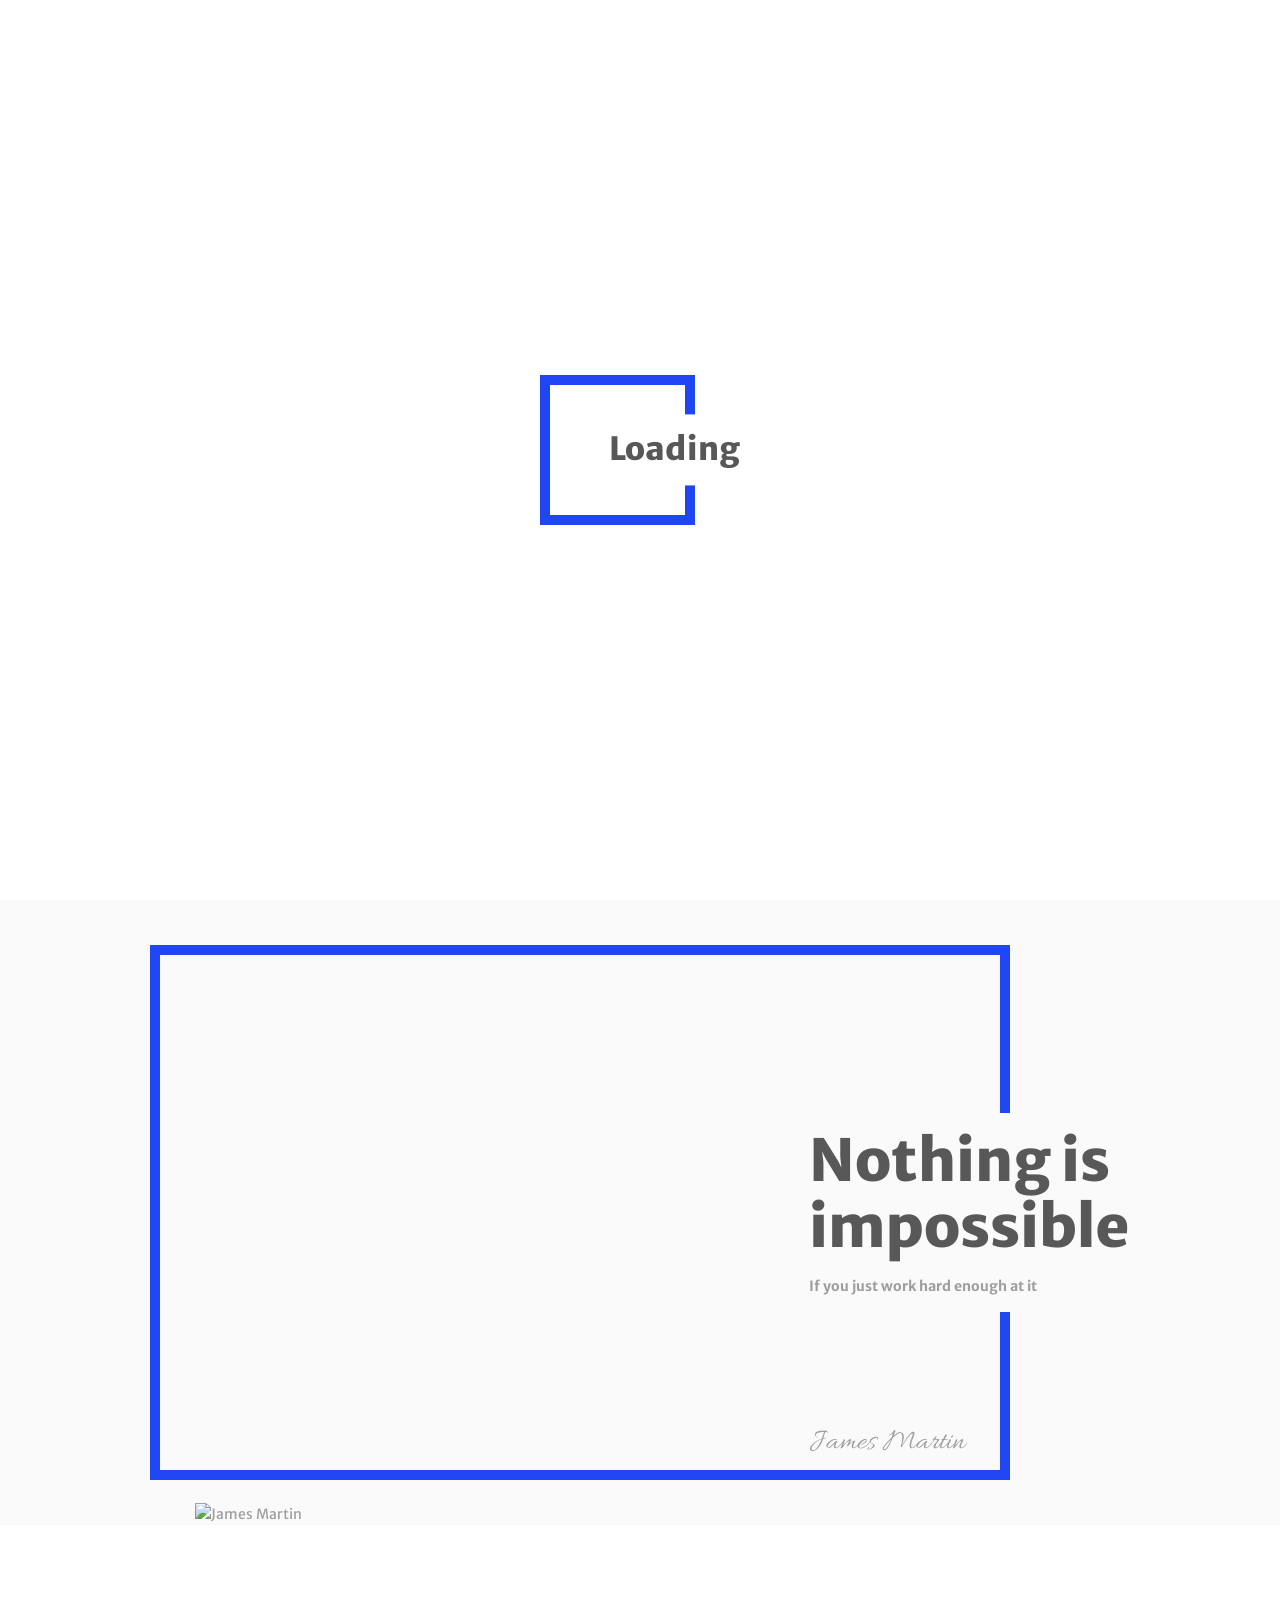
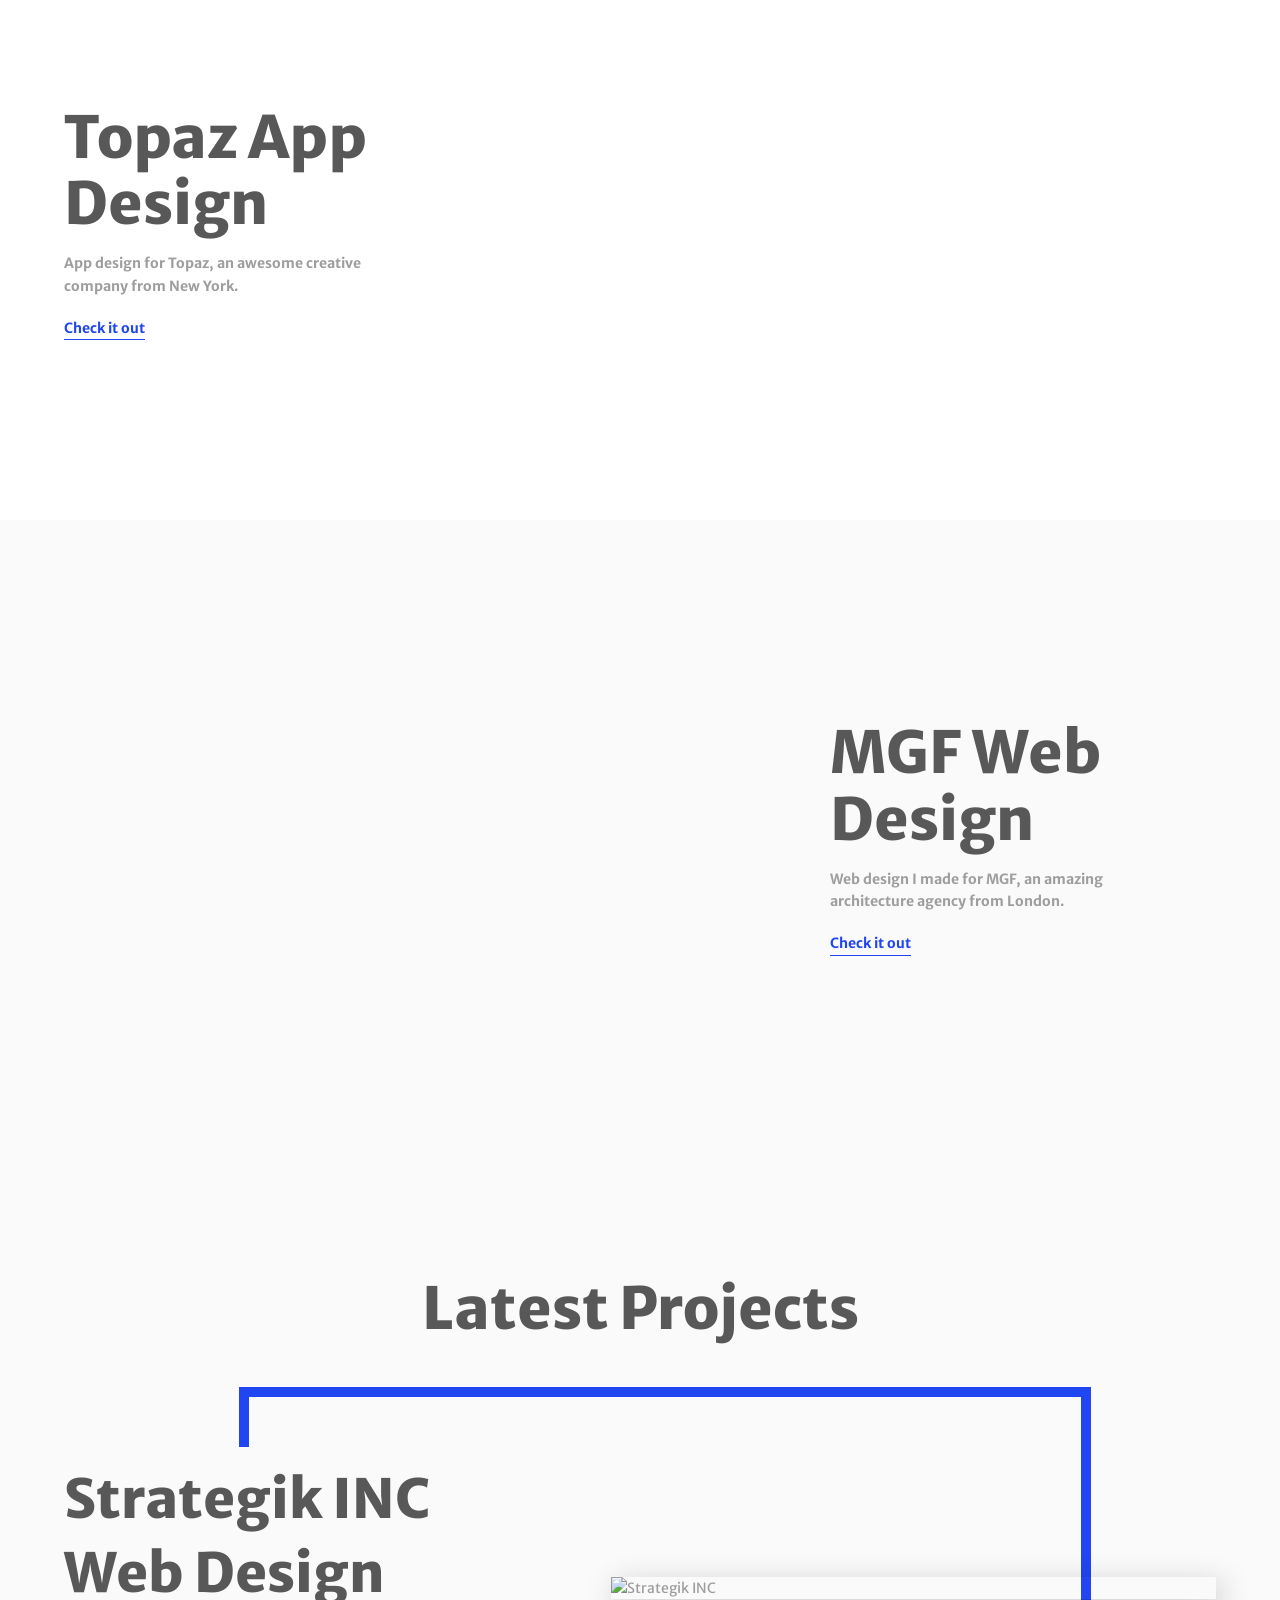
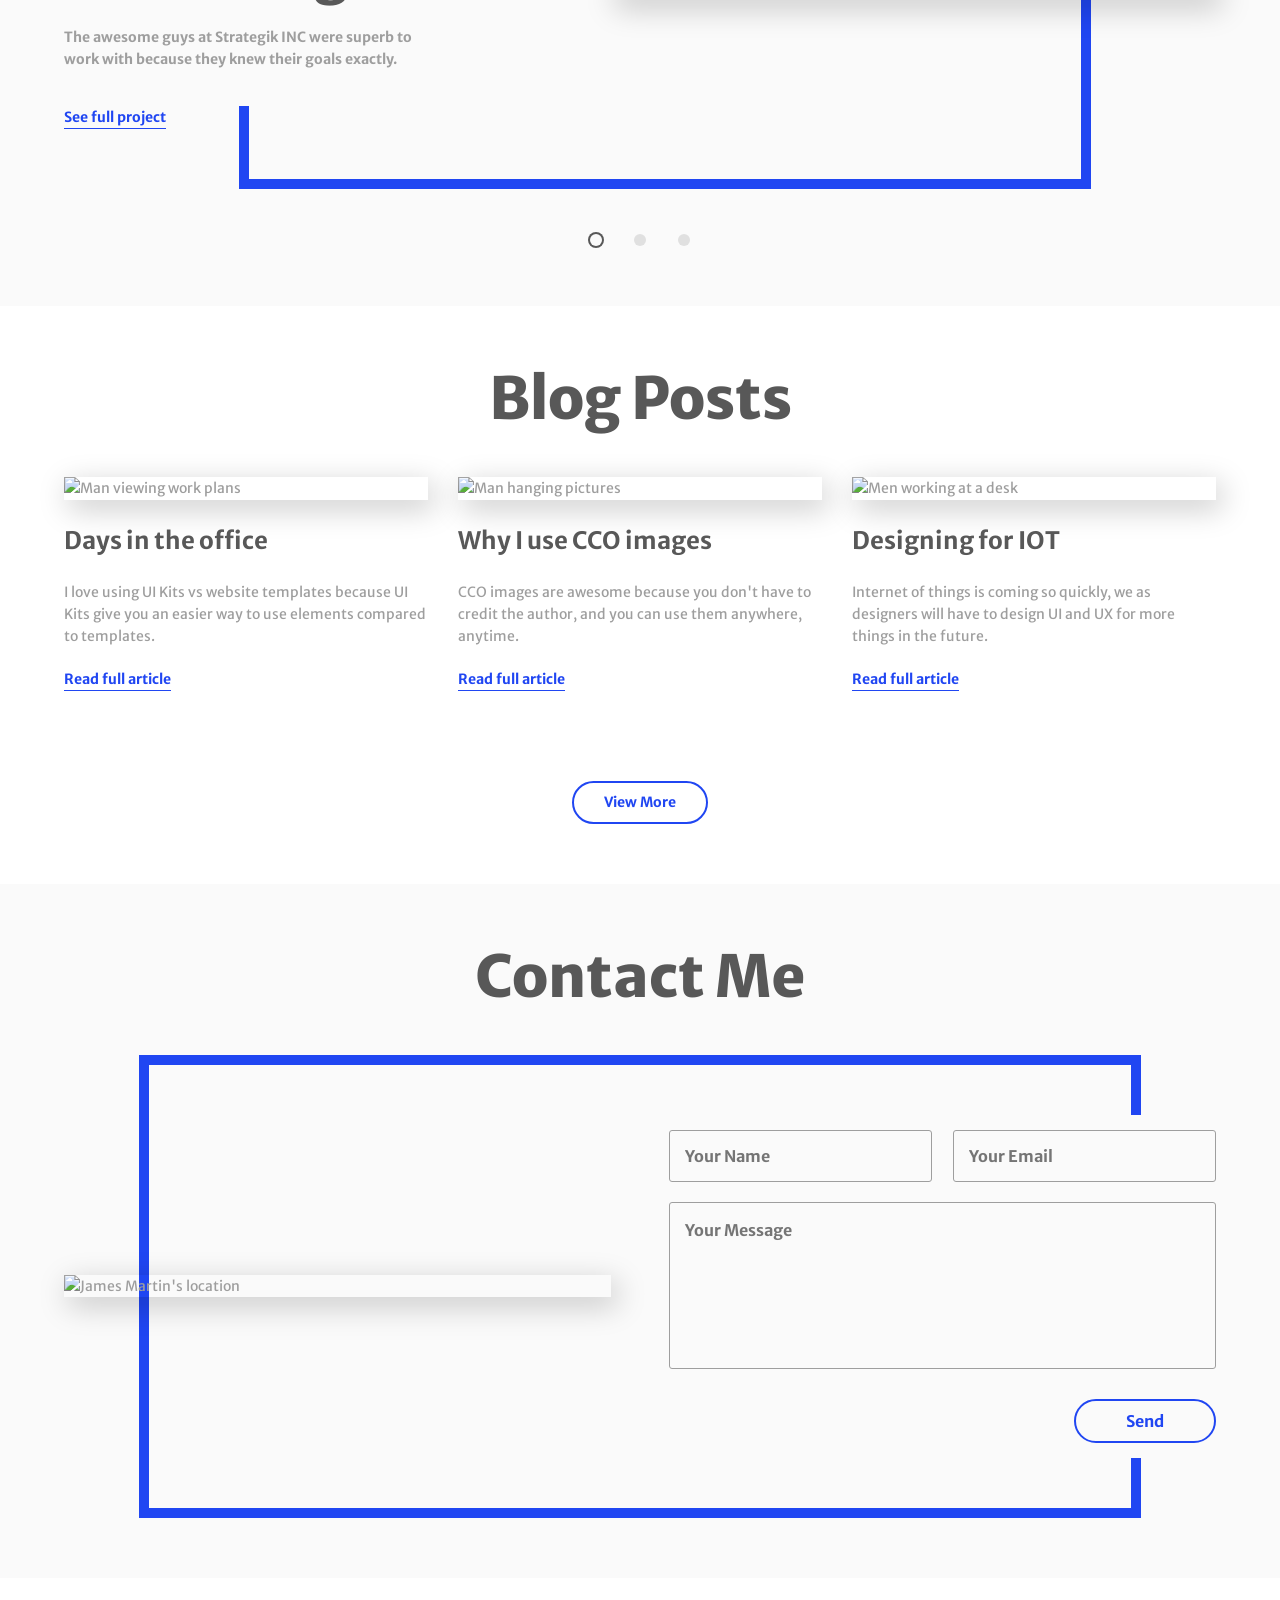
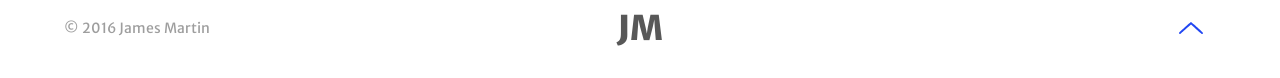
==== commit dc7393bc: "new template" ====
--- a/index.html
+++ b/index.html
@@ -1,135 +1,238 @@
-<!DOCTYPE HTML>
-
-<html lang="en-us">
-<html>
-  <head>
-  <title>Calvin</title>
-  <meta charset="utf-8" />
-  <meta name="viewport" content="width=device-width, initial-scale=1" />
-  <meta name="description" content="">
-  <meta name="author" content="">
-  <meta name="generator" content="Hugo 0.25.1" />
-  
-    <link rel="icon" href="/images/icons/favicon.ico" type="image/x-icon" sizes="16x16 32x32" />
-  
-  
-  
-  <link rel="apple-touch-icon-precomposed" href="/images/icons/apple.png" />
-
-  <link rel="stylesheet" href="/assets/css/main.css" />
-
-  
-
-  
-    <link rel="stylesheet" href="/assets/css/font-awesome.min.css" />
-  
-
-  
-    <link rel="stylesheet" href="http://calvindass.com/background.css">
-  
-    <link rel="stylesheet" href="http://calvindass.com/icons.css">
-  
-
-  
-  
-  
-
-  <noscript><link rel="stylesheet" href="/assets/css/noscript.css" /></noscript>
-</head>
-
-  <body class="is-loading">
-
-    
-      <div id="wrapper">
-
-        
-          <section id="main">
-            <header>
-              <span class="avatar"><img src="/images/avatars/calvin.jpg" alt="avatar" height="130" width="130" ></span>
-              <h1 class="name">
-                
-                  Calvin Dass
-                
-              </h1>
-              
-                <h5 class=location>Lives in <a href="#some-maps-url">Washington, D.C.</a></h5>
-              
-
-              
-                <h2 class="position">Undergraduate Student</h2>
-              
-
-              
-              <ul>
-                
-                  <li>Georgetown University</li>
-                
-                  <li>McDonough School of Business</li>
-                
-                  <li>Class of 2020</li>
-                
-              </ul>
-              
-
-              
-                <span class="biography">Calvin is currently in his third year at the McDonough School of Business and is looking for opportunities to develop his skills in product management and general consulting</span>
-              
-            </header>
-
-            <footer>
-              <ul class="icons">
-                
-                  <li><a href="https://www.linkedin.com/in/calvin-dass-562966106/" class="fa-linkedin" target="_blank">LinkedIn</a></li>
-                
-                  <li><a href="CalvinDassResume.pdf" class="fa-hand-spock-o" target="_blank">Resume</a></li>
-                
-              </ul>
-              
-            </footer>
-          </section>
-
-        
-          <footer id="footer">
-  <ul class="copyright">
-    <li>&copy; 
-      
-        Calvin Dass
-      </li>
-    <li>
-      
-        <a href="https://creativecommons.org/licenses/by-sa/4.0/legalcode">CC-BY-SA-4.0</a>
-      </li>
-  </ul>
-  
-    <ul class="credit copyright">
-      
-        <li> <a href="https://html5up.net"></a></li>
-      
-    </ul>
-   
-
-</footer>
-
-
-      </div>
-    
-
-<script>
-  if ('addEventListener' in window) {
-    window.addEventListener('load', function() { document.body.className = document.body.className.replace(/\bis-loading\b/, ''); });
-    document.body.className += (navigator.userAgent.match(/(MSIE|rv:11\.0)/) ? ' is-ie' : '');
-  }
-</script>
-
-
-
-
-
-
-
-
-
-  
-
-  </body>
-</html>
+<!DOCTYPE html>
+<html lang="en">
+<head>
+  <title>Personal</title>
+  <meta charset="utf-8">
+  <meta name="viewport" content="width=device-width, initial-scale=1">
+  <meta http-equiv="X-UA-Compatible" content="IE=edge">
+  <meta name="description" content="Free HTML5 Template plus Photoshop design">
+  <meta name="keywords" content="free html template, portfolio, html5, sass, jquery">
+  <meta name="author" content="Bucky Maler">
+  <link rel="stylesheet" href="assets/css/main.css">
+</head>
+<body>
+
+	<!-- SECTION: Splashscreen -->
+	<div class="splashscreen">
+		<div class="preloader">
+			<span class="preloader__text">Loading</span>
+		</div>
+	</div>
+	<!-- END SECTION: Splashscreen -->
+	<!-- SECTION: Navigation -->
+	<div id="top" class="navigation">
+		<div class="navigation__wrapper wrapper--large">
+			<a class="navigation__logo logo" href="#0">JM</a>
+			<nav class="navigation__container">
+				<ul class="navigation__list">
+					<li><a href="#0">Home</a></li>
+					<li><a href="#work">Portfolio</a></li>
+					<li><a href="#blog">Blog</a></li>
+					<li><a href="#contact">Contact</a></li>
+				</ul>
+			</nav>
+			<a class="navigation__cta button" href="#0">Get A Quote</a>
+			<div class="navigation__burger">
+				<span class="navigation__burger-el navigation__burger-el--top"></span>
+				<span class="navigation__burger-el navigation__burger-el--middle"></span>
+				<span class="navigation__burger-el navigation__burger-el--bottom"></span>
+			</div>
+		</div>
+	</div>
+	<!-- END SECTION: Navigation -->
+	<!-- SECTION: Intro -->
+	<header class="header">
+		<div class="introduction">
+			<h1 class="introduction__content">
+				<span class="introduction__content-el introduction__content-el--name">James Martin</span>
+				<span class="introduction__content-el introduction__content-el--description">Creative</span>
+				<span class="introduction__content-el introduction__content-el--job">Professional</span>
+			</h1>
+			<svg class="introduction__arrow" xmlns="http://www.w3.org/2000/svg" xmlns:xlink="http://www.w3.org/1999/xlink" version="1.1" id="Layer_1" x="0" y="0" viewBox="0 0 130 65" xml:space="preserve" enable-background="new 0 0 130 65"><g transform="translate(0.000000,65.000000) scale(0.100000,-0.100000)"><path d="M22.2 634c-50-35-40-47 293-349 174-157 323-285 333-285 24 0 635 552 647 585 8 23 6 30-14 46 -13 10-31 19-40 19s-57-37-107-83c-50-45-179-162-287-260l-197-179 -147 134c-319 289-433 388-446 388C50.2 650 34.2 643 22.2 634z"/></g></svg>
+		</div>
+	</header>
+	<!-- END SECTION: Intro -->
+	<main role="main">
+		<!-- SECTION: About -->
+		<section class="about">
+			<div class="about__wrapper wrapper--small">
+				<div class="about__content">
+					<div class="about__content-blurb blurb blurb--framed">
+						<h2 class="blurb__heading">Nothing is<br>impossible</h2>
+						<p class="blurb__copy no-margin">If you just work hard enough at it</p>
+					</div>
+					<p class="about__content-signature">James Martin</p>
+				</div>
+				<img class="about__visual" src="assets/img/about-visual.png" alt="James Martin">
+			</div>
+		</section>
+		<!-- END SECTION: About -->
+		<!-- SECTION: App Design -->
+		<section class="app-design">
+			<div class="app-design__wrapper wrapper--large">
+				<div class="app-design__content blurb">
+					<h2 class="blurb__heading">Topaz App <br>Design</h2>
+					<p class="blurb__copy blurb__copy--tight">App design for Topaz, an awesome creative company from New York.</p>
+					<a class="transform-link" href="#0">Check it out</a>
+				</div>
+			</div>
+			<figure class="app-design__visual"></figure>
+		</section>
+		<!-- END SECTION: App Design -->
+		<!-- SECTION: Web Design -->
+		<section class="web-design">
+			<div class="web-design__wrapper wrapper--small">
+				<div class="web-design__content blurb">
+					<h2 class="blurb__heading">MGF Web <br>Design</h2>
+					<p class="blurb__copy blurb__copy--tight">Web design I made for MGF, an amazing architecture agency from London.</p>
+					<a class="transform-link" href="#0">Check it out</a>
+				</div>
+			</div>
+			<figure class="web-design__visual"></figure>
+		</section>
+		<!-- END SECTION: Web Design -->
+		<!-- SECTION: Work -->
+		<section id="work" class="work">
+			<h2 class="work__heading title">Latest Projects</h2>
+			<div class="work__wrapper wrapper--large">
+				<ul class="work__list">
+					<li class="work__list-el work__list-el--is-active">
+						<div class="work__content">
+							<div class="work__content-blurb blurb blurb--framed">
+								<h3 class="blurb__heading">Strategik INC<br>Web Design</h3>
+								<p class="blurb__copy">The awesome guys at Strategik INC were superb to work with because they knew their goals exactly.</p>
+							</div>
+							<a class="transform-link" href="#0">See full project</a>
+						</div>
+						<div class="work__visual">
+							<img src="assets/img/work-strategik.jpg" alt="Strategik INC">
+						</div>
+					</li>
+					<li class="work__list-el">
+						<div class="work__content">
+							<div class="work__content-blurb blurb blurb--framed">
+								<h3 class="blurb__heading">Ēostre UI Kit<br>Web Design</h3>
+								<p class="blurb__copy">Ēostre UI Kit is made following the latest design trends with focus on usability and fast workflow.</p>
+							</div>
+							<a class="transform-link" href="#0">See full project</a>
+						</div>
+						<div class="work__visual">
+							<img src="assets/img/work-eostre.jpg" alt="Ēostre UI Kit">
+						</div>
+					</li>
+					<li class="work__list-el">
+						<div class="work__content">
+							<div class="work__content-blurb blurb blurb--framed">
+								<h3 class="blurb__heading">Go Outside<br>App Design</h3>
+								<p class="blurb__copy">Quick concept for a fictitious wildlife exploration app. Grab the PSD and start your own exploration.</p>
+							</div>
+							<a class="transform-link" href="#0">See full project</a>
+						</div>
+						<div class="work__visual">
+							<img src="assets/img/work-go-outside.jpg" alt="Go Outside App">
+						</div>
+					</li>
+				</ul>
+				<ul class="work__navigation">
+					<li class="work__navigation-el work__navigation-el--is-active"></li>
+					<li class="work__navigation-el"></li>
+					<li class="work__navigation-el"></li>
+				</ul>
+			</div>
+		</section>
+		<!-- END SECTION: Work -->
+		<!-- SECTION: Blog -->
+		<section id="blog" class="blog">
+			<h2 class="blog__heading title">Blog Posts</h2>
+			<div class="blog__wrapper wrapper--large">
+				<article class="blog__post">
+					<div class="blog__post-thumbnail">
+						<img src="assets/img/blog-post-1.jpg" alt="Man viewing work plans">
+					</div>
+					<div class="blog__post-excerpt">
+						<h3>Days in the office</h3>
+						<p>I love using UI Kits vs website templates because UI Kits give you an easier way to use elements compared to templates.</p>
+						<a class="transform-link" href="#0">Read full article</a>
+					</div>
+				</article>
+				<article class="blog__post">
+					<div class="blog__post-thumbnail">
+						<img src="assets/img/blog-post-2.jpg" alt="Man hanging pictures">
+					</div>
+					<div class="blog__post-excerpt">
+						<h3>Why I use CCO images</h3>
+						<p>CCO images are awesome because you don't have to credit the author, and you can use them anywhere, anytime.</p>
+						<a class="transform-link" href="#0">Read full article</a>
+					</div>
+				</article>
+				<article class="blog__post">
+					<div class="blog__post-thumbnail">
+						<img src="assets/img/blog-post-3.jpg" alt="Men working at a desk">
+					</div>
+					<div class="blog__post-excerpt">
+						<h3>Designing for IOT</h3>
+						<p>Internet of things is coming so quickly, we as designers will have to design UI and UX for more things in the future.</p>
+						<a class="transform-link" href="#0">Read full article</a>
+					</div>
+				</article>
+			</div>
+			<div class="blog__view-more">
+				<a class="button blog__view-more--el" href="#0">View More</a>
+			</div>
+		</section>
+		<!-- END SECTION: Blog -->
+		<!-- SECTION: Contact -->
+		<section id="contact" class="contact">
+			<h2 class="contact__heading title">Contact Me</h2>
+			<div class="contact__wrapper wrapper--large">
+				<div class="contact__visual">
+					<img src="assets/img/contact-visual.png" alt="James Martin's location">
+				</div>
+				<!-- Simple form setup: formspree.io -->
+				<form class="contact__form">
+					<input class="contact__form-el contact__form-el--name" type="text" placeholder="Your Name" spellcheck="false">
+					<input class="contact__form-el contact__form-el--email" type="email" placeholder="Your Email" spellcheck="false">
+					<textarea class="contact__form-el contact__form-el--message" placeholder="Your Message"></textarea>
+					<input class="contact__form-el contact__form-el--submit" type="submit" value="Send">
+				</form>
+			</div>
+		</section>
+		<!-- END SECTION: Contact -->
+	</main>
+	<!-- SECTION: Footer -->
+	<footer class="footer">
+		<div class="footer__wrapper wrapper--large">
+			<p class="footer__copyright no-margin">&copy; 2016 James Martin</p>
+			<a class="footer__logo logo" href="#0">JM</a>
+			<a class="footer__arrow" href="#top">
+				<svg class="footer__arrow-el" xmlns="http://www.w3.org/2000/svg" xmlns:xlink="http://www.w3.org/1999/xlink" version="1.1" id="Layer_1" x="0" y="0" viewBox="0 0 130 65" xml:space="preserve" enable-background="new 0 0 130 65"><g transform="translate(0.000000,65.000000) scale(0.100000,-0.100000)"><path d="M315.4 365c-336-305-345-315-290-351 18-12 32-14 45-8 10 5 145 123 300 262l281 253 196-178c108-98 237-215 287-260 50-46 98-83 107-83s27 9 40 19c20 16 22 23 14 46 -12 33-623 585-647 585C638.4 650 489.4 522 315.4 365z"/></g></svg>
+			</a>
+		</div>
+	</footer>
+	<!-- END SECTION: Footer -->
+
+	<script src="https://ajax.googleapis.com/ajax/libs/jquery/2.2.4/jquery.min.js"></script>
+	<!-- jQuery local fallback -->
+	<script>window.jQuery || document.write('<script src="assets/js/vendor/jquery-2.2.4.min.js"><\/script>')</script>
+	<script src="assets/js/functions-min.js"></script>
+	<!-- Google Analytics: change UA-XXXXX-X to be your site's ID and uncomment -->
+	<!--
+	<script>
+	(function(b, o, i, l, e, r) {
+		b.GoogleAnalyticsObject = l;
+		b[l] || (b[l] =
+			function() {
+				(b[l].q = b[l].q || []).push(arguments)
+			});
+		b[l].l = +new Date;
+		e = o.createElement(i);
+		r = o.getElementsByTagName(i)[0];
+		e.src = '//www.google-analytics.com/analytics.js';
+		r.parentNode.insertBefore(e, r)
+	}(window, document, 'script', 'ga'));
+	ga('create', 'UA-XXXXX-X', 'auto');
+	ga('send', 'pageview');
+	</script>
+	-->	
+</body>
+</html>
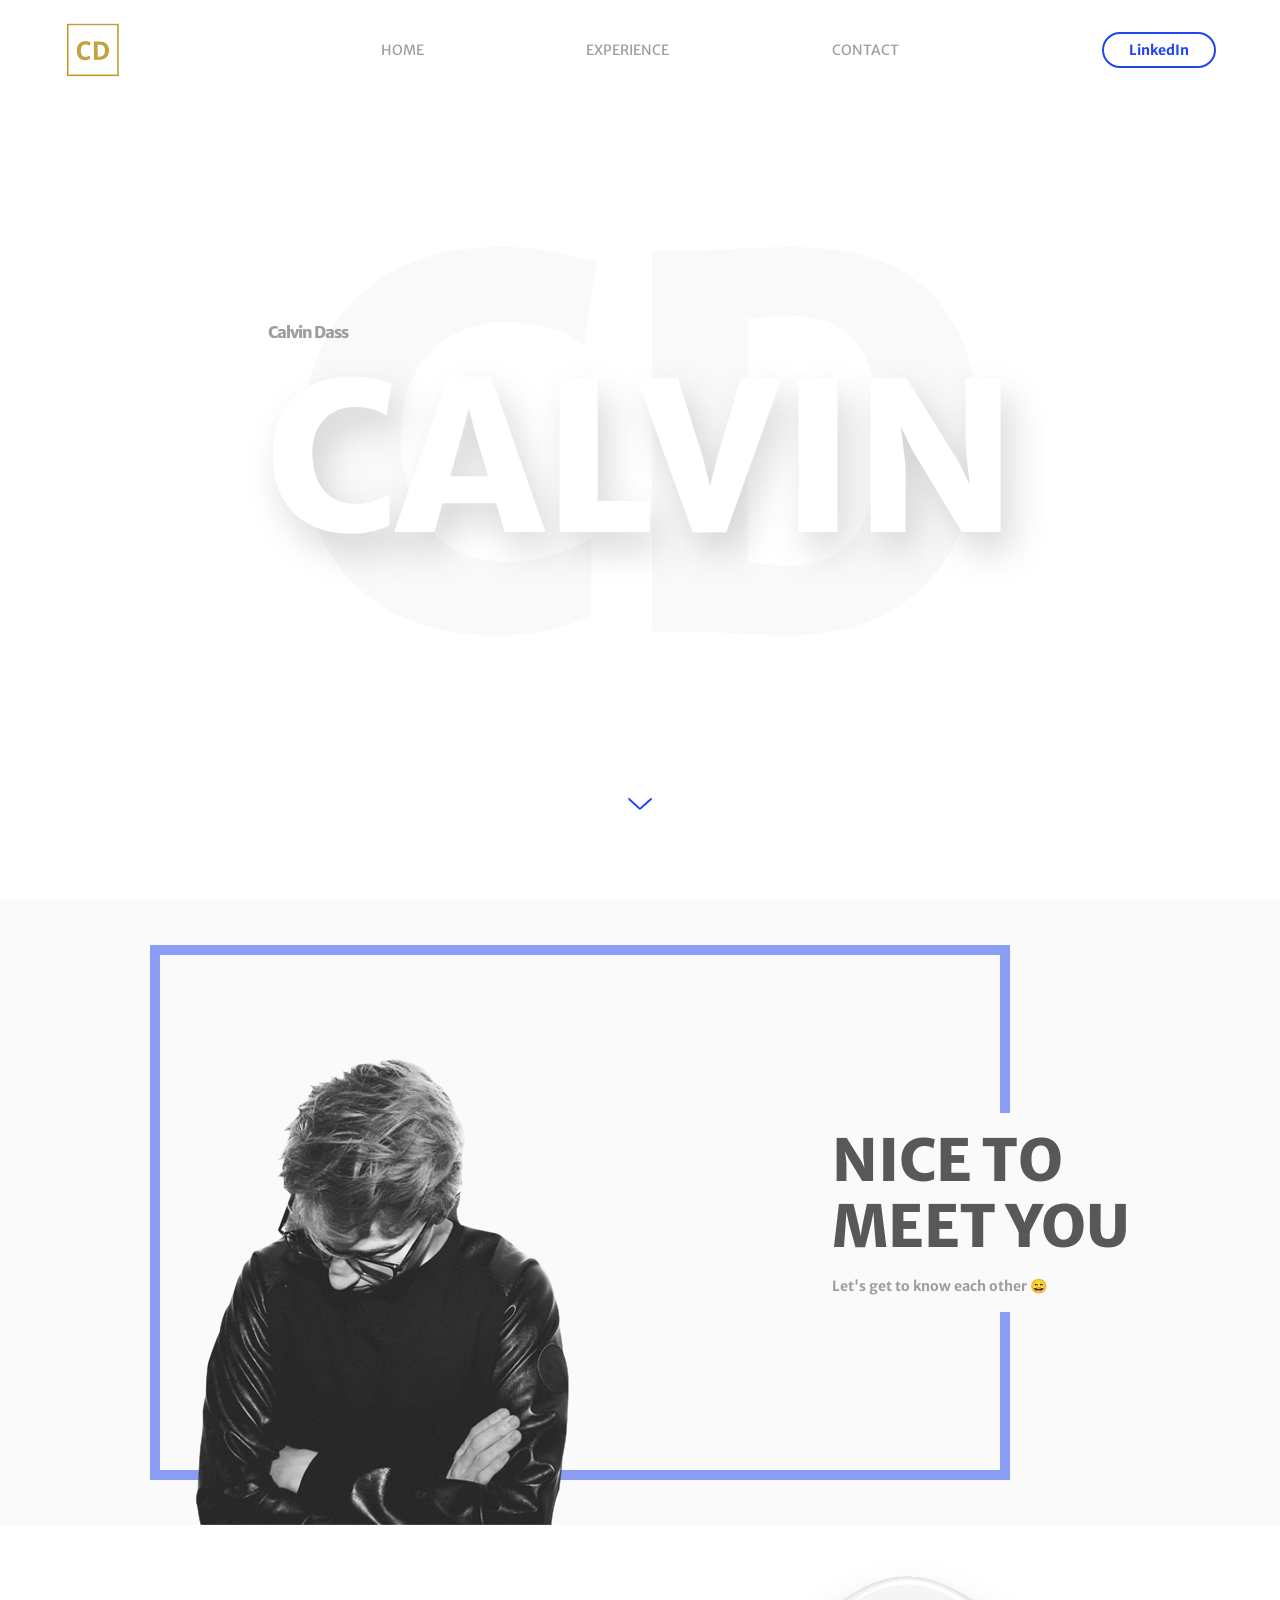
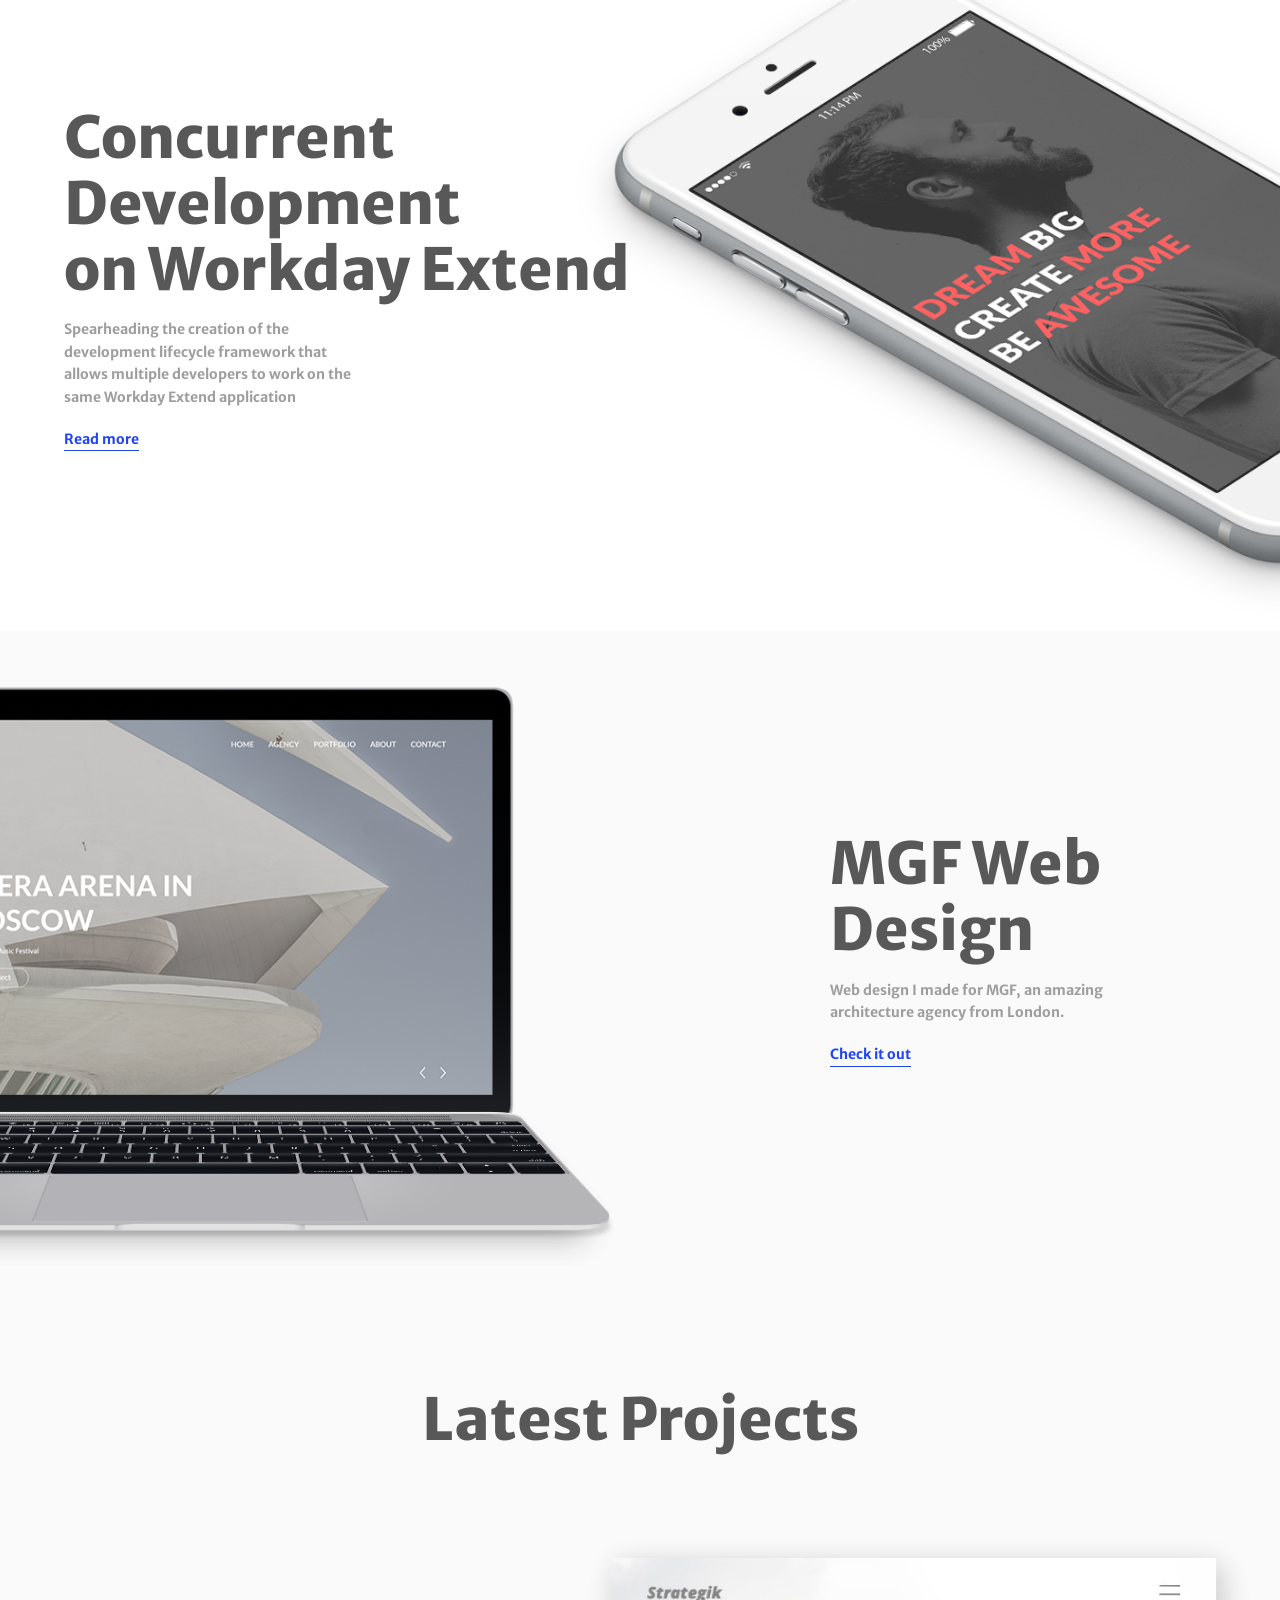
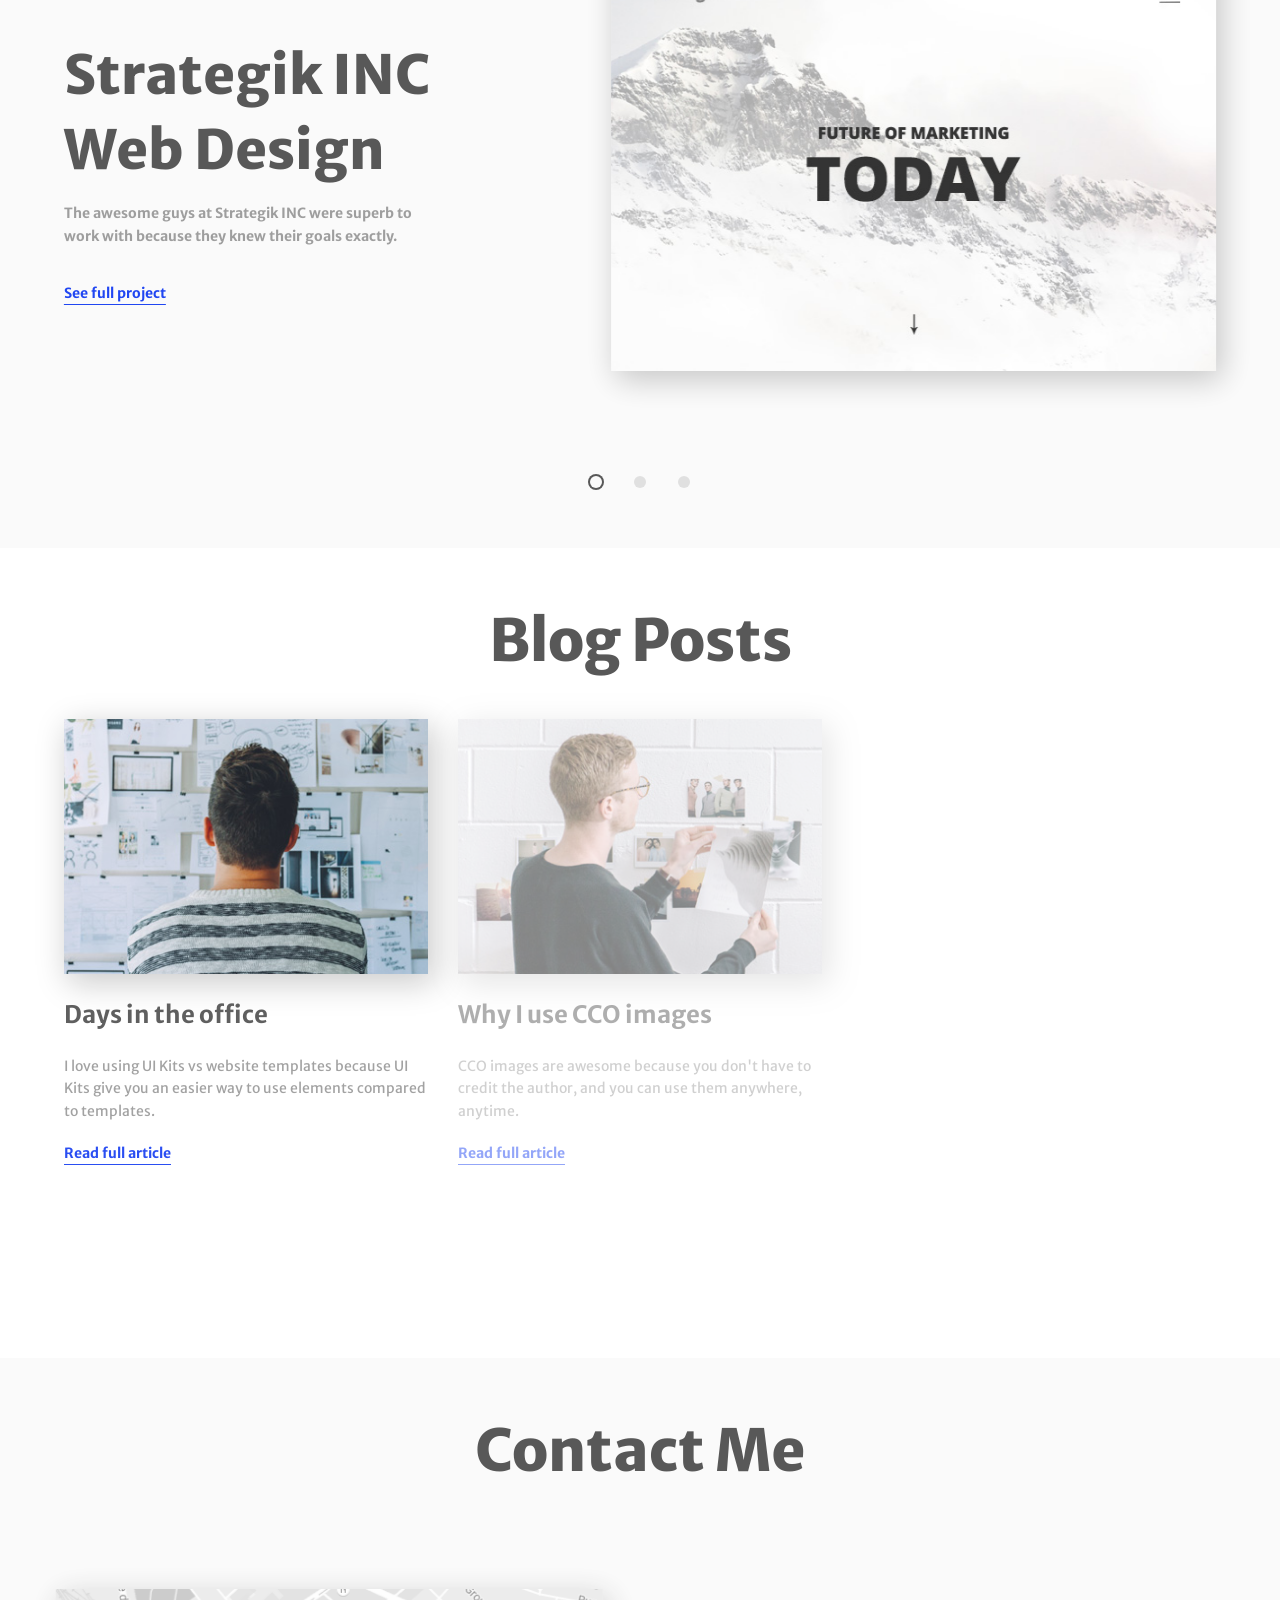
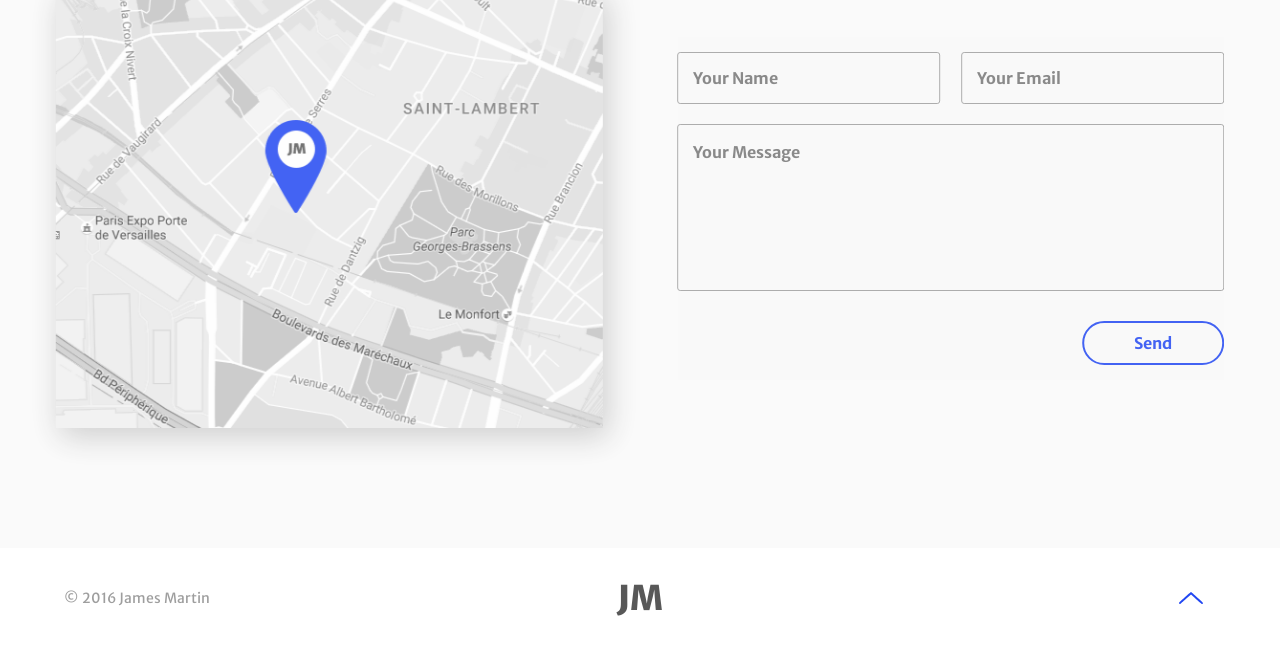
==== commit 8b57f23c: "added favicon, made some customizations" ====
--- a/index.html
+++ b/index.html
@@ -1,13 +1,14 @@
 <!DOCTYPE html>
 <html lang="en">
 <head>
-  <title>Personal</title>
+  <title>Calvin Dass</title>
+  <link rel="icon" type="image/x-icon" href="assets/img/favicon.ico">
   <meta charset="utf-8">
   <meta name="viewport" content="width=device-width, initial-scale=1">
   <meta http-equiv="X-UA-Compatible" content="IE=edge">
-  <meta name="description" content="Free HTML5 Template plus Photoshop design">
-  <meta name="keywords" content="free html template, portfolio, html5, sass, jquery">
-  <meta name="author" content="Bucky Maler">
+  <meta name="description" content="Learn more about my experience and projects.">
+  <meta name="keywords" content="developer, innovation, portfolio, workday, workday extend">
+  <meta name="author" content="Calvin Dass">
   <link rel="stylesheet" href="assets/css/main.css">
 </head>
 <body>
@@ -15,23 +16,22 @@
 	<!-- SECTION: Splashscreen -->
 	<div class="splashscreen">
 		<div class="preloader">
-			<span class="preloader__text">Loading</span>
+			<span class="preloader__text">One sec..</span>
 		</div>
 	</div>
 	<!-- END SECTION: Splashscreen -->
 	<!-- SECTION: Navigation -->
 	<div id="top" class="navigation">
 		<div class="navigation__wrapper wrapper--large">
-			<a class="navigation__logo logo" href="#0">JM</a>
+			<img class="navigation__logo logo" style="width: 5%;" src="assets/img/favicon.ico" />
 			<nav class="navigation__container">
 				<ul class="navigation__list">
 					<li><a href="#0">Home</a></li>
-					<li><a href="#work">Portfolio</a></li>
-					<li><a href="#blog">Blog</a></li>
+					<li><a href="#work">Experience</a></li>
 					<li><a href="#contact">Contact</a></li>
 				</ul>
 			</nav>
-			<a class="navigation__cta button" href="#0">Get A Quote</a>
+			<a class="navigation__cta button" href="https://linkedin.com/in/calvindass">LinkedIn</a>
 			<div class="navigation__burger">
 				<span class="navigation__burger-el navigation__burger-el--top"></span>
 				<span class="navigation__burger-el navigation__burger-el--middle"></span>
@@ -44,9 +44,9 @@
 	<header class="header">
 		<div class="introduction">
 			<h1 class="introduction__content">
-				<span class="introduction__content-el introduction__content-el--name">James Martin</span>
-				<span class="introduction__content-el introduction__content-el--description">Creative</span>
-				<span class="introduction__content-el introduction__content-el--job">Professional</span>
+				<span class="introduction__content-el introduction__content-el--name">Calvin Dass</span>
+				<span class="introduction__content-el introduction__content-el--description">Calvin</span>
+				<span class="introduction__content-el introduction__content-el--job"></span>
 			</h1>
 			<svg class="introduction__arrow" xmlns="http://www.w3.org/2000/svg" xmlns:xlink="http://www.w3.org/1999/xlink" version="1.1" id="Layer_1" x="0" y="0" viewBox="0 0 130 65" xml:space="preserve" enable-background="new 0 0 130 65"><g transform="translate(0.000000,65.000000) scale(0.100000,-0.100000)"><path d="M22.2 634c-50-35-40-47 293-349 174-157 323-285 333-285 24 0 635 552 647 585 8 23 6 30-14 46 -13 10-31 19-40 19s-57-37-107-83c-50-45-179-162-287-260l-197-179 -147 134c-319 289-433 388-446 388C50.2 650 34.2 643 22.2 634z"/></g></svg>
 		</div>
@@ -58,12 +58,12 @@
 			<div class="about__wrapper wrapper--small">
 				<div class="about__content">
 					<div class="about__content-blurb blurb blurb--framed">
-						<h2 class="blurb__heading">Nothing is<br>impossible</h2>
-						<p class="blurb__copy no-margin">If you just work hard enough at it</p>
-					</div>
-					<p class="about__content-signature">James Martin</p>
-				</div>
-				<img class="about__visual" src="assets/img/about-visual.png" alt="James Martin">
+						<h2 class="blurb__heading">NICE TO <br>MEET YOU</h2>
+						<p class="blurb__copy no-margin">Let's get to know each other  😄</p>
+					</div>
+					<p class="about__content-signature"></p>
+				</div>
+				<img class="about__visual" src="assets/img/about-visual.png" alt="Calvin Dass">
 			</div>
 		</section>
 		<!-- END SECTION: About -->
@@ -71,9 +71,9 @@
 		<section class="app-design">
 			<div class="app-design__wrapper wrapper--large">
 				<div class="app-design__content blurb">
-					<h2 class="blurb__heading">Topaz App <br>Design</h2>
-					<p class="blurb__copy blurb__copy--tight">App design for Topaz, an awesome creative company from New York.</p>
-					<a class="transform-link" href="#0">Check it out</a>
+					<h2 class="blurb__heading">Concurrent <br>Development <br>on Workday Extend</h2>
+					<p class="blurb__copy blurb__copy--tight">Spearheading the creation of the development lifecycle framework that allows multiple developers to work on the same Workday Extend application</p>
+					<a class="transform-link" href="#0">Read more</a>
 				</div>
 			</div>
 			<figure class="app-design__visual"></figure>
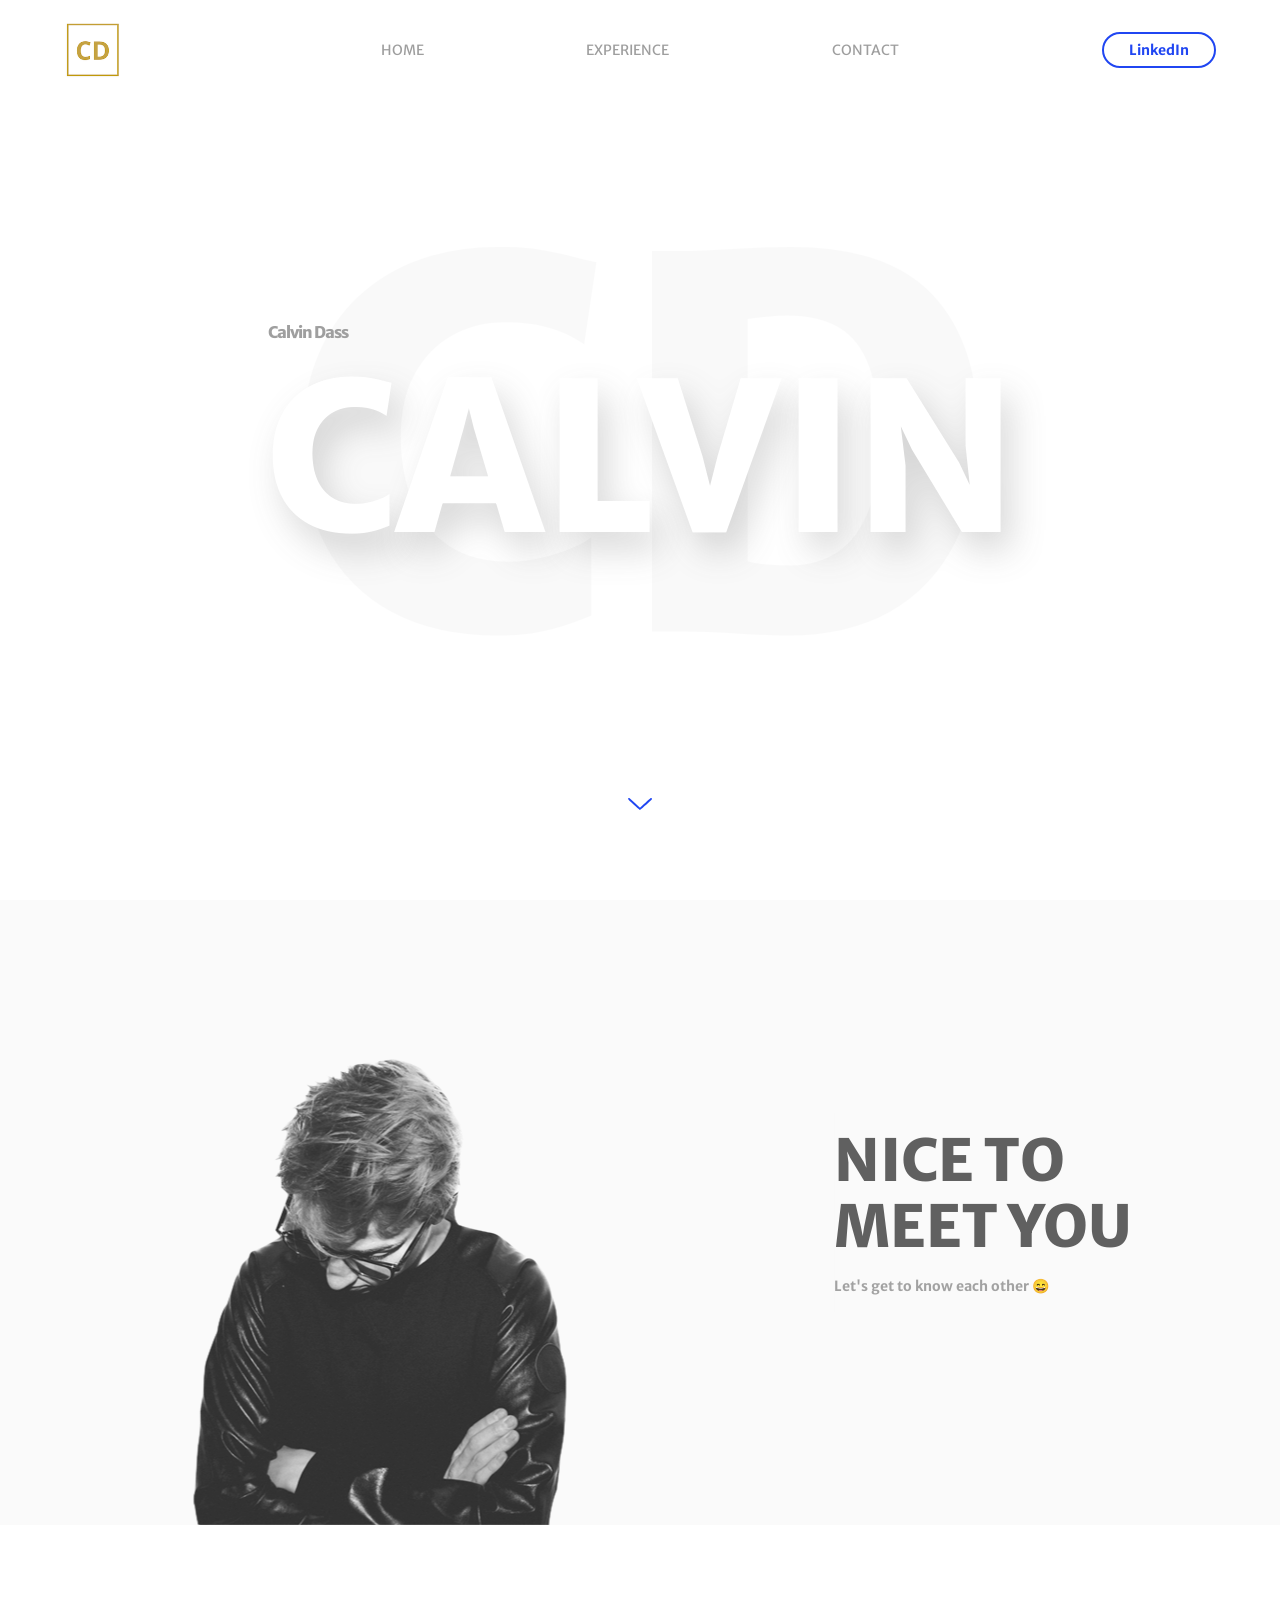
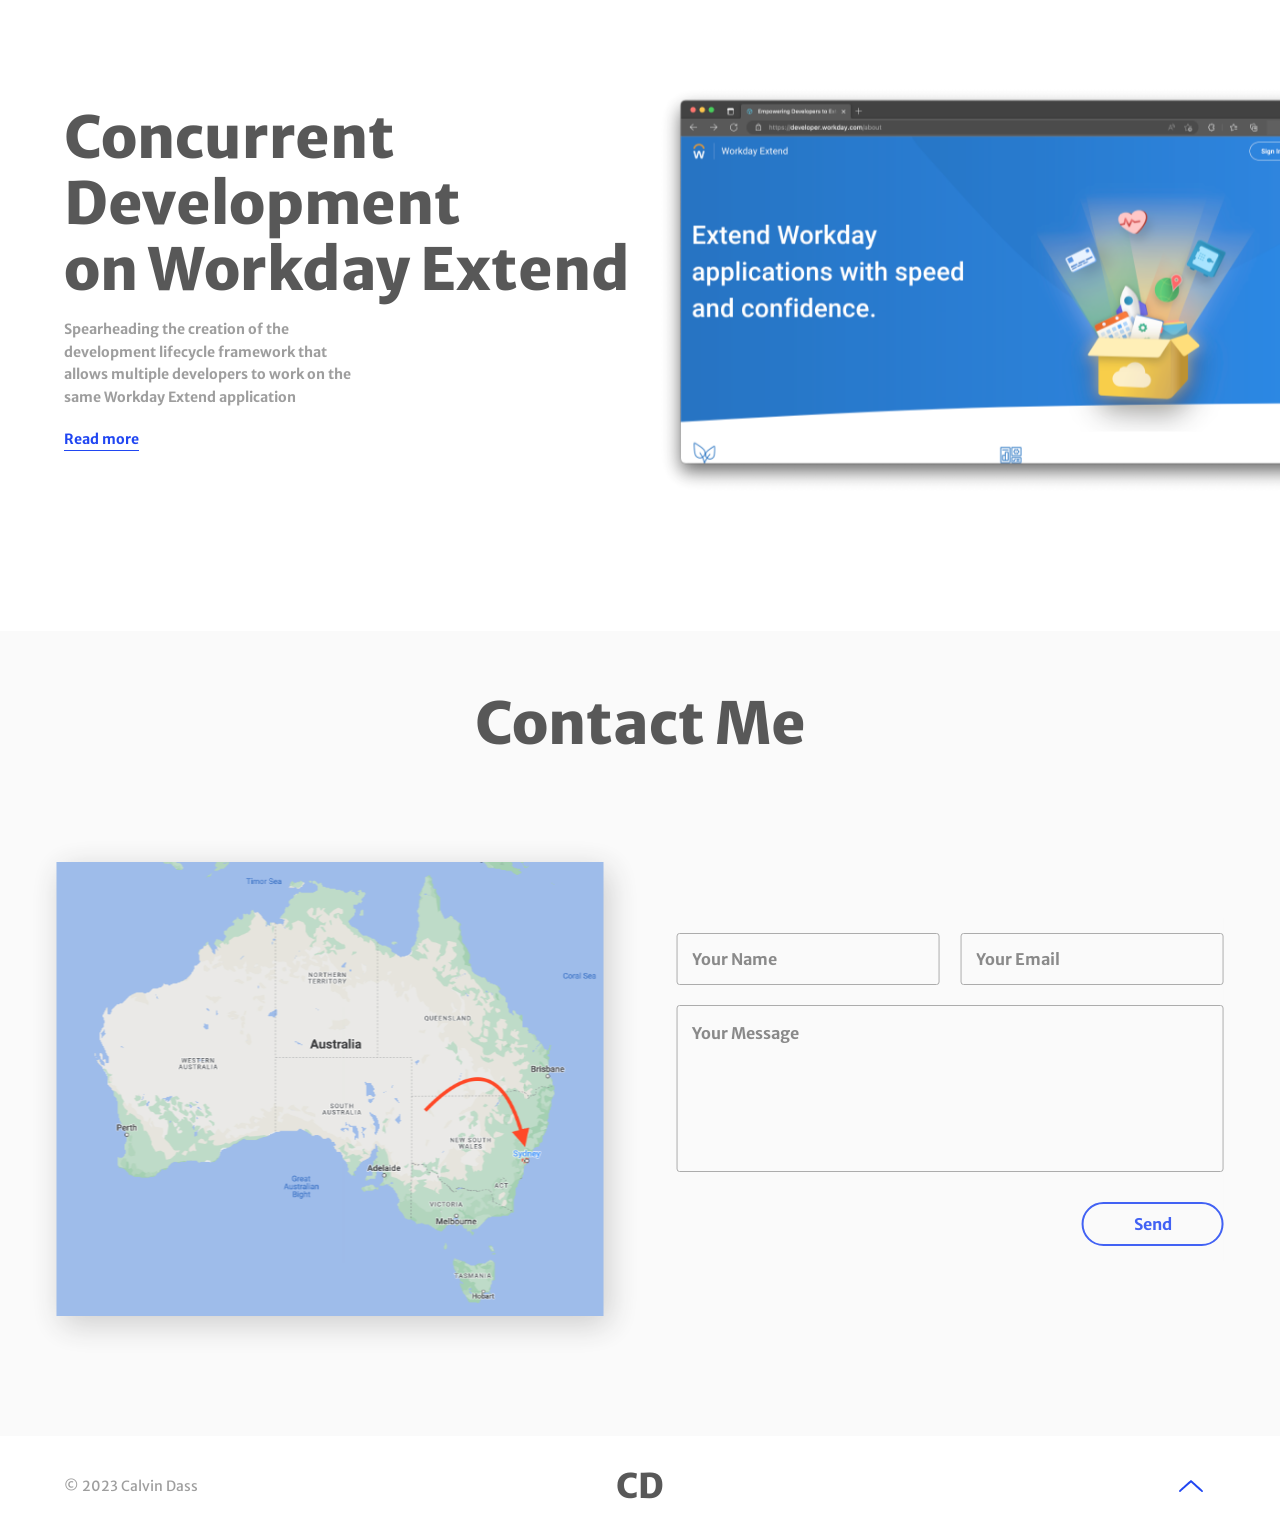
==== commit bc266d74: "added more detail, removed unneeded elements, attached form" ====
--- a/index.html
+++ b/index.html
@@ -68,7 +68,7 @@
 		</section>
 		<!-- END SECTION: About -->
 		<!-- SECTION: App Design -->
-		<section class="app-design">
+		<section id="work" class="app-design">
 			<div class="app-design__wrapper wrapper--large">
 				<div class="app-design__content blurb">
 					<h2 class="blurb__heading">Concurrent <br>Development <br>on Workday Extend</h2>
@@ -80,6 +80,7 @@
 		</section>
 		<!-- END SECTION: App Design -->
 		<!-- SECTION: Web Design -->
+		<!---
 		<section class="web-design">
 			<div class="web-design__wrapper wrapper--small">
 				<div class="web-design__content blurb">
@@ -90,8 +91,10 @@
 			</div>
 			<figure class="web-design__visual"></figure>
 		</section>
+		--->
 		<!-- END SECTION: Web Design -->
 		<!-- SECTION: Work -->
+		<!---
 		<section id="work" class="work">
 			<h2 class="work__heading title">Latest Projects</h2>
 			<div class="work__wrapper wrapper--large">
@@ -140,8 +143,10 @@
 				</ul>
 			</div>
 		</section>
+		--->
 		<!-- END SECTION: Work -->
 		<!-- SECTION: Blog -->
+		<!----
 		<section id="blog" class="blog">
 			<h2 class="blog__heading title">Blog Posts</h2>
 			<div class="blog__wrapper wrapper--large">
@@ -180,19 +185,20 @@
 				<a class="button blog__view-more--el" href="#0">View More</a>
 			</div>
 		</section>
+		--->
 		<!-- END SECTION: Blog -->
 		<!-- SECTION: Contact -->
 		<section id="contact" class="contact">
 			<h2 class="contact__heading title">Contact Me</h2>
 			<div class="contact__wrapper wrapper--large">
 				<div class="contact__visual">
-					<img src="assets/img/contact-visual.png" alt="James Martin's location">
+					<img src="assets/img/contact-visual.png" alt="Calvin's location">
 				</div>
 				<!-- Simple form setup: formspree.io -->
-				<form class="contact__form">
-					<input class="contact__form-el contact__form-el--name" type="text" placeholder="Your Name" spellcheck="false">
-					<input class="contact__form-el contact__form-el--email" type="email" placeholder="Your Email" spellcheck="false">
-					<textarea class="contact__form-el contact__form-el--message" placeholder="Your Message"></textarea>
+				<form class="contact__form" action="https://formspree.io/f/xlekvpbg" method="POST">
+					<input class="contact__form-el contact__form-el--name" type="text" placeholder="Your Name" spellcheck="false" name="name" required="true">
+					<input class="contact__form-el contact__form-el--email" type="email" placeholder="Your Email" spellcheck="false" name="email" required="true">
+					<textarea class="contact__form-el contact__form-el--message" placeholder="Your Message" name="message" required="true"></textarea>
 					<input class="contact__form-el contact__form-el--submit" type="submit" value="Send">
 				</form>
 			</div>
@@ -202,8 +208,8 @@
 	<!-- SECTION: Footer -->
 	<footer class="footer">
 		<div class="footer__wrapper wrapper--large">
-			<p class="footer__copyright no-margin">&copy; 2016 James Martin</p>
-			<a class="footer__logo logo" href="#0">JM</a>
+			<p class="footer__copyright no-margin">&copy; 2023 Calvin Dass</p>
+			<a class="footer__logo logo" href="#0">CD</a>
 			<a class="footer__arrow" href="#top">
 				<svg class="footer__arrow-el" xmlns="http://www.w3.org/2000/svg" xmlns:xlink="http://www.w3.org/1999/xlink" version="1.1" id="Layer_1" x="0" y="0" viewBox="0 0 130 65" xml:space="preserve" enable-background="new 0 0 130 65"><g transform="translate(0.000000,65.000000) scale(0.100000,-0.100000)"><path d="M315.4 365c-336-305-345-315-290-351 18-12 32-14 45-8 10 5 145 123 300 262l281 253 196-178c108-98 237-215 287-260 50-46 98-83 107-83s27 9 40 19c20 16 22 23 14 46 -12 33-623 585-647 585C638.4 650 489.4 522 315.4 365z"/></g></svg>
 			</a>
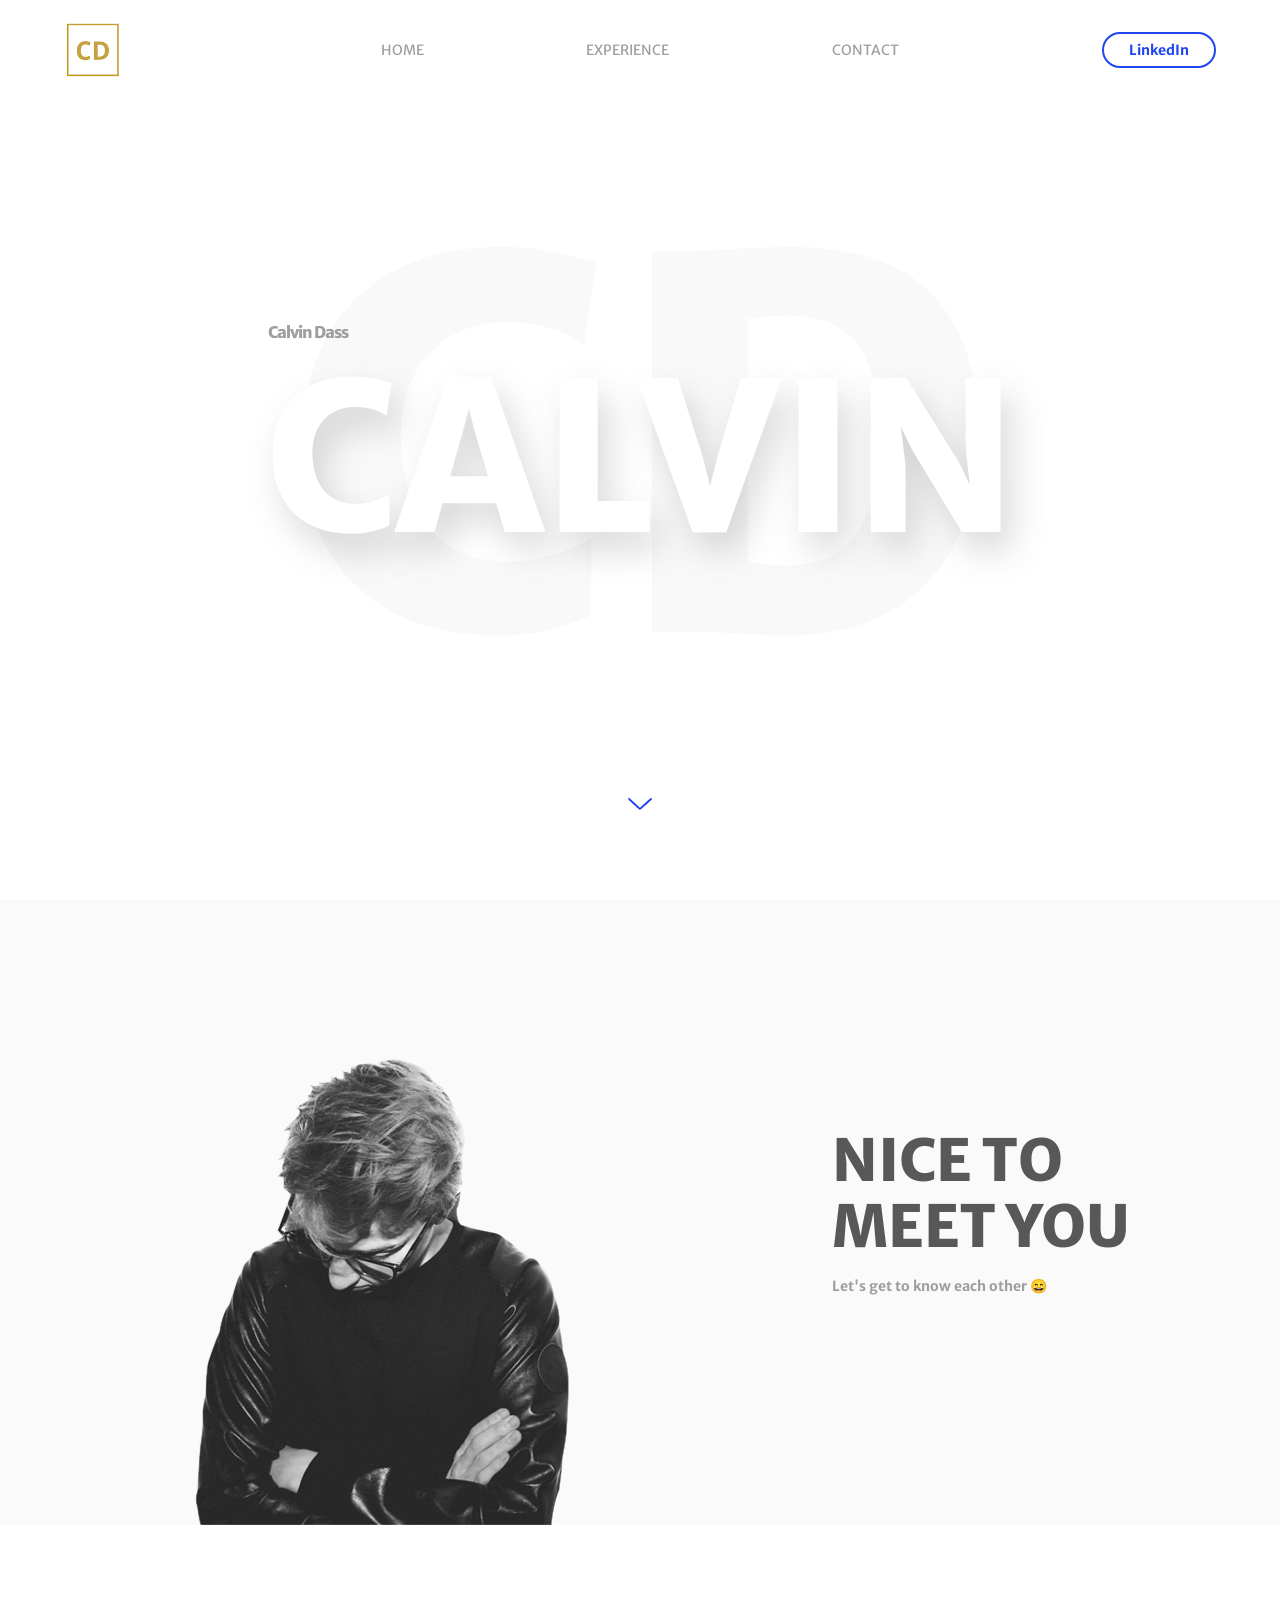
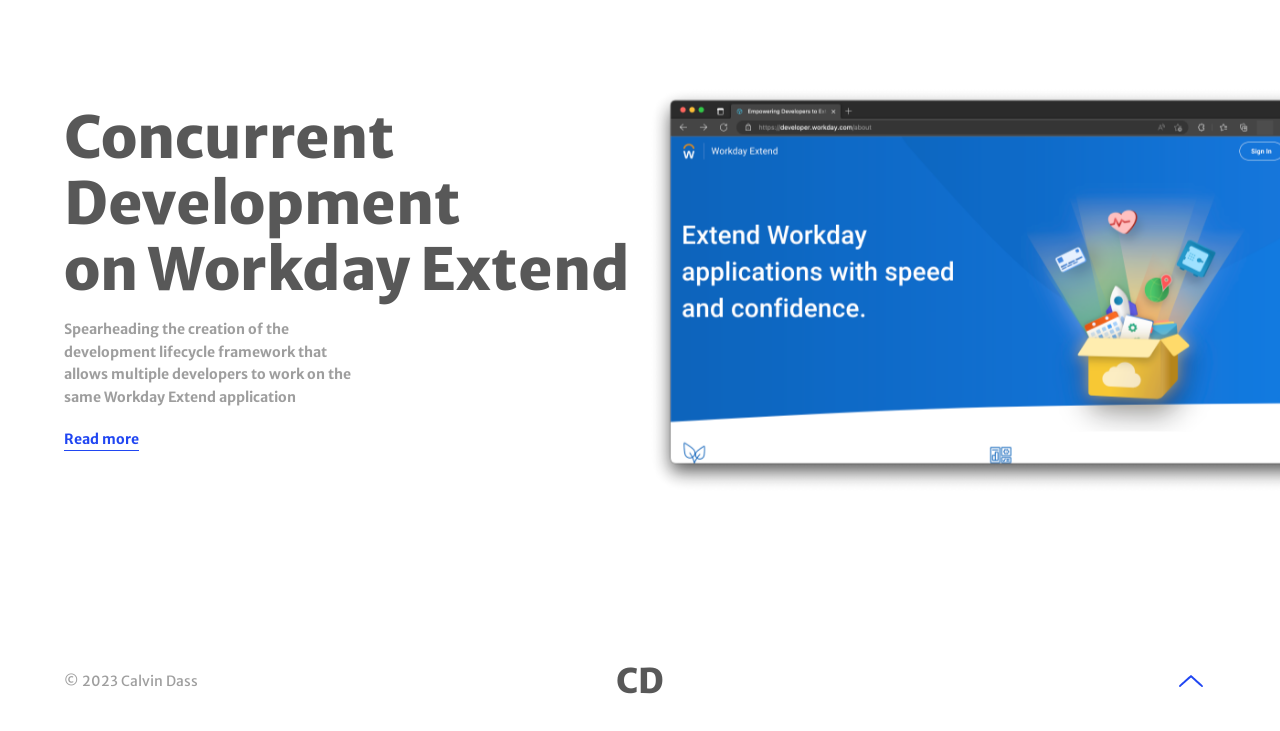
==== commit 78d411e8: "Remove contact form" ====
--- a/index.html
+++ b/index.html
@@ -188,13 +188,13 @@
 		--->
 		<!-- END SECTION: Blog -->
 		<!-- SECTION: Contact -->
+		<!----
 		<section id="contact" class="contact">
 			<h2 class="contact__heading title">Contact Me</h2>
 			<div class="contact__wrapper wrapper--large">
 				<div class="contact__visual">
 					<img src="assets/img/contact-visual.png" alt="Calvin's location">
 				</div>
-				<!-- Simple form setup: formspree.io -->
 				<form class="contact__form" action="https://formspree.io/f/xlekvpbg" method="POST">
 					<input class="contact__form-el contact__form-el--name" type="text" placeholder="Your Name" spellcheck="false" name="name" required="true">
 					<input class="contact__form-el contact__form-el--email" type="email" placeholder="Your Email" spellcheck="false" name="email" required="true">
@@ -203,6 +203,7 @@
 				</form>
 			</div>
 		</section>
+		---->
 		<!-- END SECTION: Contact -->
 	</main>
 	<!-- SECTION: Footer -->
